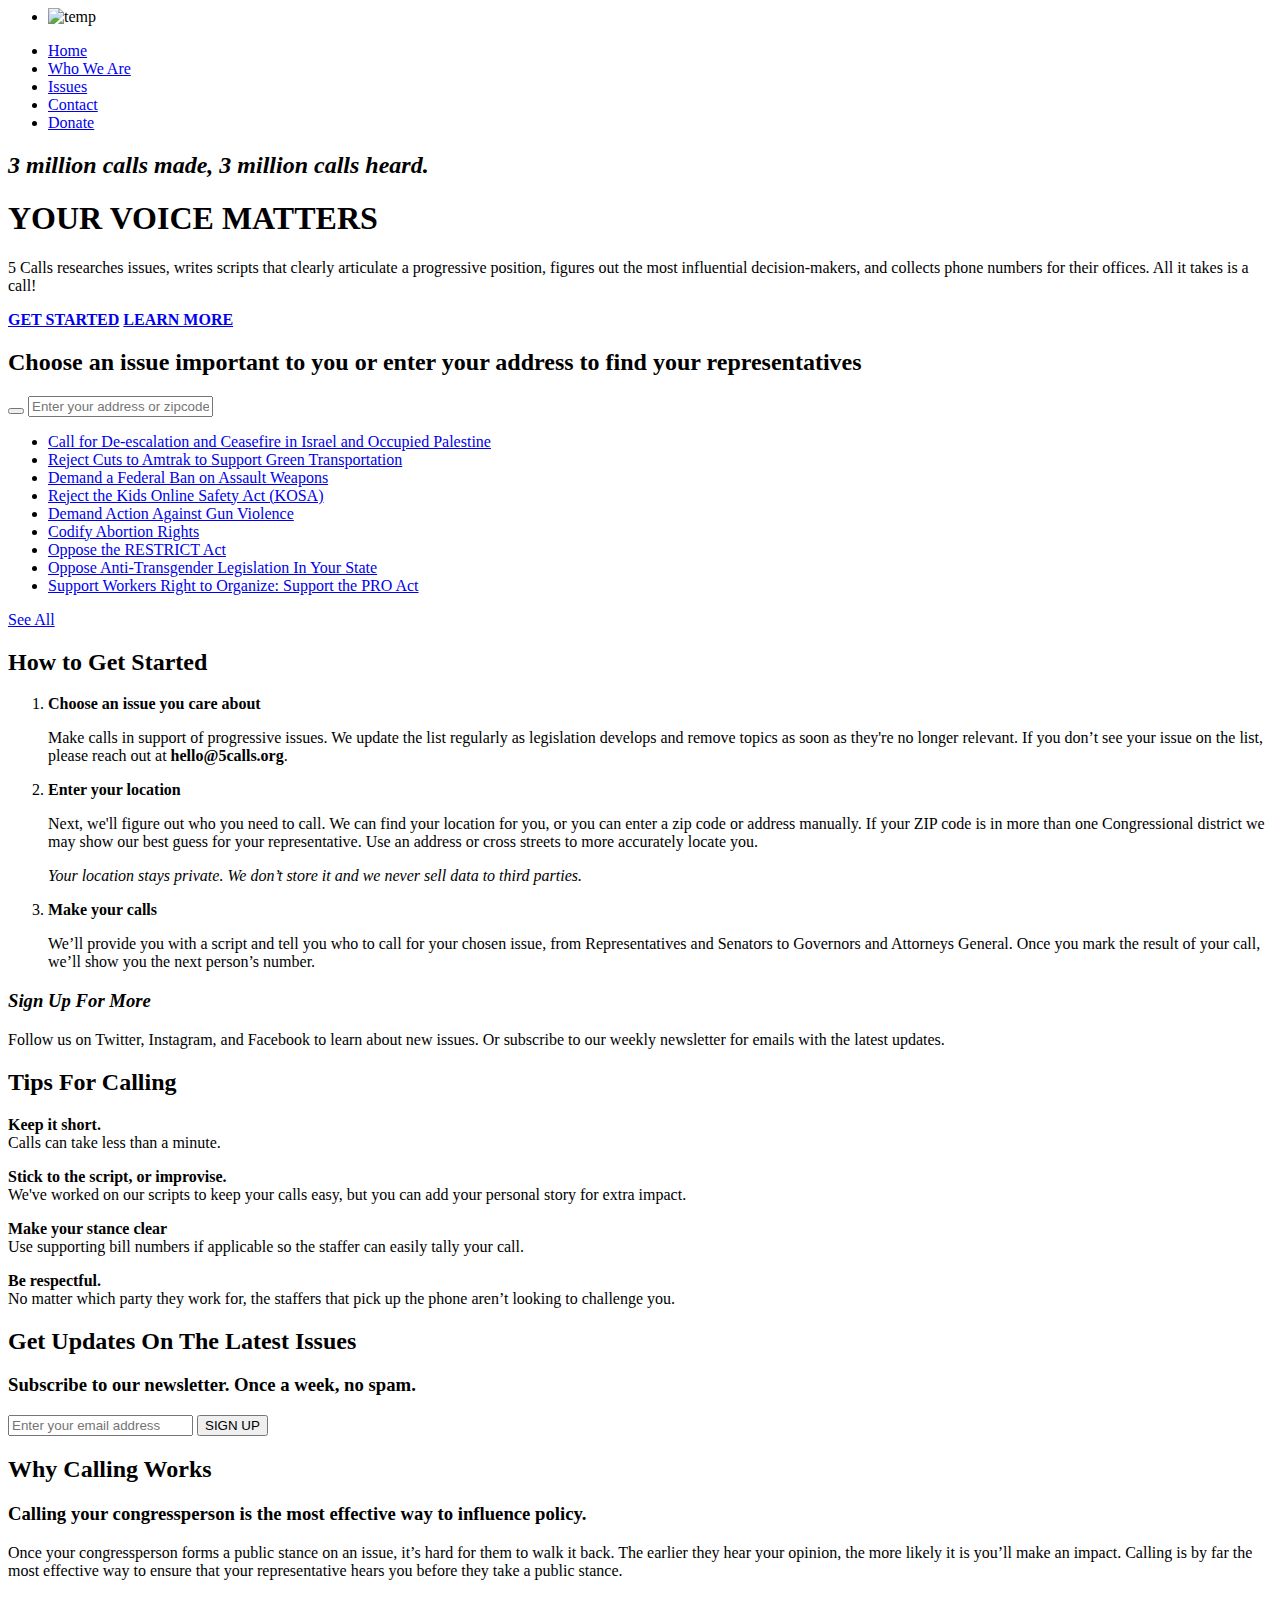
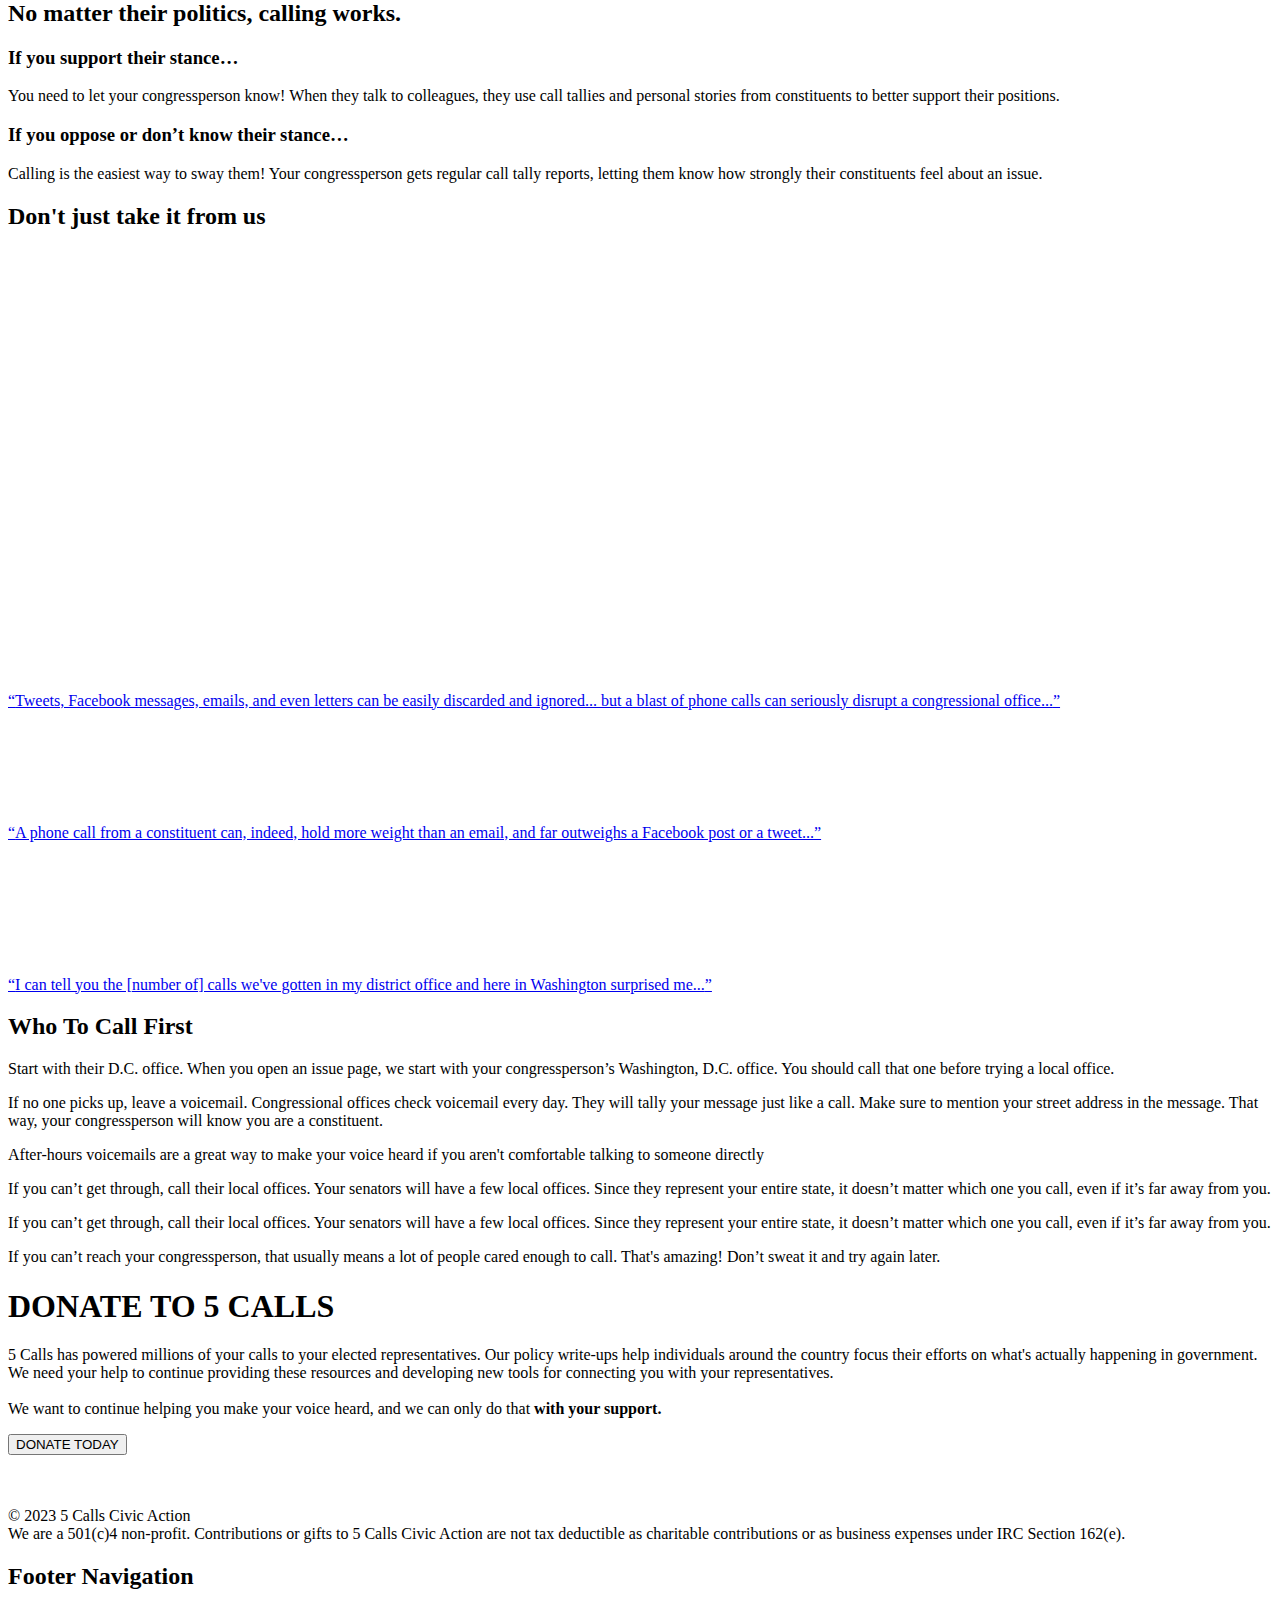
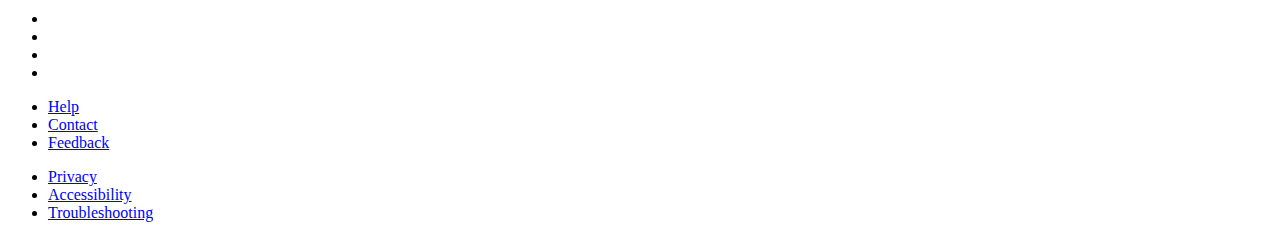
==== index.html @ 395efe0f "Update index.html" ====
<!DOCTYPE html5>
<html lang="en">
    <head>
        <meta charset="UTF-8">
        <meta name="viewport" content="width=device-width, initial-scale=1">
        <link rel="stylesheet" href="homepage.css">
        <link rel="preconnect" href="https://fonts.googleapis.com">
<link rel="preconnect" href="https://fonts.gstatic.com" crossorigin>
<link href="https://fonts.googleapis.com/css2?family=Bebas+Neue&family=Montserrat:ital,wght@0,300;0,400;0,500;0,600;0,700;0,800;0,900;1,300;1,400;1,500;1,600;1,700;1,800;1,900&family=Roboto+Condensed:ital,wght@0,200;0,300;0,400;0,500;0,600;0,700;0,800;0,900;1,200;1,300;1,400;1,500;1,600;1,700;1,800;1,900&family=Source+Sans+3:ital,wght@0,200;0,300;0,400;0,500;0,600;0,700;0,800;0,900;1,200;1,300;1,400;1,500;1,600;1,700;1,800;1,900&family=Source+Serif+4:ital,opsz,wght@0,8..60,200;0,8..60,300;0,8..60,400;0,8..60,500;0,8..60,600;0,8..60,700;1,8..60,300;1,8..60,400&display=swap" rel="stylesheet">
        <script src="https://kit.fontawesome.com/6351158a28.js" crossorigin="anonymous"></script>
        <title>Homepage</title>
    </head>

    <body>
    <nav class="navigation"> 
        <ul class="logo">
            <li><img src="https://5calls.org/img/5calls-logotype.png" alt="temp"></li>
        </ul>
        
        <ul class="navbar" id="navbar">
            <li class="nav-item">
                <a href="index.html" class="nav-link" rel="noopener noreferrer">Home</a>
                </li>
            <li class="nav-item">
                <a href="about.html" class="nav-link" rel="noopener noreferrer" target="_blank">Who We Are</a>
            </li>
            <li class="nav-item">
                <a href=#section2 class="nav-link" rel="noopener noreferrer">Issues</a>
                <i id="carat" class="fa-solid fa-angle-down caret-down"></i>
            </li>
            <li class="nav-item">
                <a href="contact.html" class="nav-link" rel="noopener noreferrer" target="_blank">Contact</a>
            </li>
            <li class="nav-donate">
                <a href=#section10 class="donate-button" rel="noopener noreferrer">Donate</a>
            </li>
        </ul>
    </nav>


    
    
        <section id="section1">
            <header>
                <h2 class="smalltagline"><i>3 million calls made, 3 million calls heard.</i></h2>
                <h1 class="bigtagline"><strong>YOUR VOICE MATTERS</strong></h1>
                <p>5 Calls researches issues, writes scripts that clearly articulate a progressive position, figures out the most influential decision-makers, and collects phone numbers for their offices.
    All it takes is a call!</p>
            </header>
            
            <div class="homepage-buttons">
                <a href=#section3 class="button" id="get-started"><strong>GET STARTED</strong></a>
                <a href=#section6 class="button" id="learn-more"><strong>LEARN MORE</strong></a>
            </div>

        </section>


        <section id="section2">
            <h2><strong>Choose an issue important to you or enter your address to find your representatives </strong></h2>
            <div class="search-section">
                <form action="/search-location" method="get">
                    <button type="submit" aria-label="Search">
                        <i class="fa-solid fa-magnifying-glass"></i>
                    </button>
                    <input type="text" name="search" placeholder="Enter your address or zipcode" aria-label="Search by address or zipcode">
                </form>
            </div>

            <div class="bill-container">
                <ul class="bills" id="bills">
                    <li><a href="https://5calls.org/issue/israel-palestine-gaza-war-hamas-ceasefire/" rel="noopener noreferrer">
                        Call for De-escalation and Ceasefire in Israel and Occupied Palestine</a></li>
                    <li><a href="https://5calls.org/issue/amtrak-transportation-climate-change/" rel="noopener noreferrer">
                        Reject Cuts to Amtrak to Support Green Transportation</a></li>
                    <li><a href="https://5calls.org/issue/assault-weapon-ban-gun-safety/" rel="noopener noreferrer">
                        Demand a Federal Ban on Assault Weapons</a></li>
                    <li><a href="https://5calls.org/issue/reject-kosa-kids-online-safety-act/" rel="noopener noreferrer">
                        Reject the Kids Online Safety Act (KOSA)</a></li>
                        <li><a href="https://5calls.org/issue/gun-safety-reform/" rel="noopener noreferrer">
                            Demand Action Against Gun Violence</a></li>
                    <li><a href="https://5calls.org/issue/abortion-s701-health-protection-act/" rel="noopener noreferrer">
                        Codify Abortion Rights</a></li>
                    <li><a href="https://5calls.org/issue/restrict-act-tiktok-ban/" rel="noopener noreferrer">
                        Oppose the RESTRICT Act</a></li>
                    <li><a href="https://5calls.org/issue/transgender-state-legislation/" rel="noopener noreferrer">
                        Oppose Anti-Transgender Legislation In Your State</a></li>
                    <li><a href="https://5calls.org/issue/protecting-right-organize-pro-act/" rel="noopener noreferrer">
                        Support Workers Right to Organize: Support the PRO Act</a></li>
                </ul>

                <a href="https://5calls.org/all/" class="button" id="see-all-button">See All</a>
            </div>

        </section>



        <section id="section3">
                <h2 class="headers"><strong>How to Get Started</strong></h2>
            <ol class="how-to">
                <li><strong>Choose an issue you care about</strong>
                    <p>Make calls in support of progressive issues. We update the list regularly as legislation develops and remove topics as soon as they're no longer relevant. If you don’t see your issue on the list, please reach out at <strong>hello@5calls.org</strong>.</p>
                </li>
                <li><strong>Enter your location</strong>
                    <p>Next, we'll figure out who you need to call. We can find your location for you, or you can enter a zip code or address manually. If your ZIP code is in more than one Congressional district we may show our best guess for your representative. Use an address or cross streets to more accurately locate you.</p>
                    <p id="privacy-notice"><em>Your location stays private. We don’t store it and we never sell data to third parties.</em></p>
                </li>
                <li><strong>Make your calls</strong>
                    <p>We’ll provide you with a script and tell you who to call for your chosen issue, from Representatives and Senators to Governors and Attorneys General. Once you mark the result of your call, we’ll show you the next person’s number.</p>
                </li>
            </ol>
            
            <div id="sign-up">
            <h3><em>Sign Up For More</em></h3>
            <p>Follow us on Twitter, Instagram, and Facebook to learn about new issues. Or subscribe to our weekly newsletter for emails with the latest updates.</p>
        </div>
        </section>

        
        <section id="section4">

            <h2 class="headers">Tips For Calling</h2>
<div class="space"></div>
            <div class="section-4-boxes">
                <div class="section-4-item">
                    <p><strong>Keep it short.</strong><br>Calls can take less than a minute.</p>
                </div>
                <div class="section-4-item">
                    <p><strong>Stick to the script, or improvise.</strong><br>We've worked on our scripts to keep your calls easy, but you can add your personal story for extra impact.</p>
                </div>
                <div class="section-4-item">
                    <p><strong>Make your stance clear</strong><br>Use supporting bill numbers if applicable so the staffer can easily tally your call.</p>
                </div>
                <div class="section-4-item">
                    <p><strong>Be respectful.</strong><br>No matter which party they work for, the staffers that pick up the phone aren’t looking to challenge you.</p>
                </div>
            </div>

            <div class="space"></div>
        </section>


        <section id="section5">
    <h2>Get Updates On The Latest Issues</h2>
    <h3>Subscribe to our newsletter. Once a week, no spam.</h3>
    <div class="updates-search">
    <form action="your-server-side-script" method="POST">
    <input type="email" id="email" name="email" placeholder="Enter your email address" required>
    <button id="news-submit" type="submit">SIGN UP</button>
    </form>
    </div>
        </section>


        <section id="section6">
            <h2 class="headers">Why Calling Works</h2>
            <div class="section-6-block-1">
           

                <h3>Calling your congressperson is the most effective way to influence policy.</h3>

                <p>Once your congressperson forms a public stance on an issue, it’s hard for them to walk it back. The earlier they hear your opinion, the more likely it is you’ll make an impact. Calling is by far the most effective way to ensure that your representative hears you before they take a public stance.</p>
            </div>

            <div class="section-6-block-2">
                <h2>No matter their politics, calling works.</h2>

                <div class="no-matter">
                    <div id="no-matter1">
                        <h3><strong>If you support their stance…</strong></h3>
                        <p>You need to let your congressperson know! When they talk to colleagues, they use call tallies and personal stories from constituents to better support their positions.</p>
                    </div>
                    <div id="no-matter2">
                        <h3><strong>If you oppose or don’t know their stance…</strong></h3>
                        <p>Calling is the easiest way to sway them! Your congressperson gets regular call tally reports, letting them know how strongly their constituents feel about an issue.</p>
                    </div>
                </div>
            </div>

            <div class="section-6-block-3">
                
                    <h2>Don't just take it from us</h2>

                <div class="testimonials">
                    <div class="testimonial-item" id="vox" role="article" aria-labelledby="vox-testimonial">
                        <a href="https://www.vox.com/policy-and-politics/2016/11/15/13641920/trump-resist-congress" role="link" target="_blank" rel="noopener noreferrer">
                            <img class="testimonial-logo" src="vox.png" alt="vox logo">
                            <p><q>Tweets, Facebook messages, emails, and even letters can be easily discarded and ignored... but a blast of phone calls can seriously disrupt a congressional office...</q></p>
                        </a>
                    </div>
                
                    <div class="testimonial-item" id="nyt" role="article" aria-labelledby="new-york-times-testimonial">
                        <a href="https://www.nytimes.com/2016/11/22/us/politics/heres-why-you-should-call-not-email-your-legislators.html" role="link" target="_blank" rel="noopener noreferrer">
                            <img class="testimonial-logo" src="nytimes.png" alt="new york times logo">
                            <p><q>A phone call from a constituent can, indeed, hold more weight than an email, and far outweighs a Facebook post or a tweet...</q></p>
                        </a>
                    </div>
                
                    <div class="testimonial-item" id="wpost" role="article" aria-labelledby="washington-post-testimonial">
                        <a href="https://www.washingtonpost.com/powerpost/a-day-of-chaos-at-the-capitol-as-house-republicans-back-down-on-ethics-changes/2017/01/03/50e392ac-d1e6-11e6-9cb0-54ab630851e8_story.html" role="link" target="_blank" rel="noopener noreferrer">
                            <img class="testimonial-logo" src="washingtonpost.png" alt="washington post logo">
                            <p><q>I can tell you the [number of] calls we've gotten in my district office and here in Washington surprised me...</q></p>
                        </a>
                    </div>
                </div>

            </div>

        </section>
        

        
        <section id="section7">
            <h2 class="headers">Who To Call First</h2>

            <div class="section-7-content">
                <div class="who-to-call-paragraphs"> 
                    <div class="section7-1">
                        <p>Start with their D.C. office. When you open an issue page, we start with your congressperson’s Washington, D.C. office. You should call that one before trying a local office.</p>
                    </div>
                    <div class="section7-2">
                        <p>If no one picks up, leave a voicemail. Congressional offices check voicemail every day. They will tally your message just like a call. Make sure to mention your street address in the message. That way, your congressperson will know you are a constituent.</p> 
                        <p>After-hours voicemails are a great way to make your voice heard if you aren't comfortable talking to someone directly<p> 
                    </div>
                    <div class="section7-3">
                        If you can’t get through, call their local offices. Your senators will have a few local offices. Since they represent your entire state, it doesn’t matter which one you call, even if it’s far away from you.
                    </div>
                </div>

                <div class="line"></div>

                <aside class="aside7">
                    <p>If you can’t get through, call their local offices. Your senators will have a few local offices. Since they represent your entire state, it doesn’t matter which one you call, even if it’s far away from you.</p>  

                    <p>If you can’t reach your congressperson, that usually means a lot of people cared enough to call. That's  amazing! Don’t sweat it and try again later.</p>
                </aside>
            </div>
        </section>
        
        <section id="section8">
            <h1>DONATE TO 5 CALLS</h1>
            <div id="paragraphs-button">

                <div class="donate-paragraphs">
                    <p>5 Calls has powered millions of your calls to your elected representatives. Our policy write-ups help individuals around the country focus their efforts on what's actually happening in government. We need your help to continue providing these resources and developing new tools for connecting you with your representatives.
                    <br><br>
                    We want to continue helping you make your voice heard, and we can only do that <strong>with your support.</strong></p>
                    
                </div>

                <div class="donate-button">
                    <button id="donate-today" type="button" role="button">DONATE TODAY</button>
                </div>

            </div>
                
            <br><br><p id="nonprofit-disclaimer">© 2023 5 Calls Civic Action<br>We are a 501(c)4 non-profit. Contributions or gifts to 5 Calls Civic Action are not tax deductible as charitable contributions or as business expenses under IRC Section 162(e).</p>

        </section>
        <script src="combined homepage javascript.js"></script>
    </body>

    <footer>

        <h2 class="visually-hidden">Footer Navigation</h2>

        <div class="social-and-left-list">
            <ul class="social-list" id="social-list" aria-labelledby="socialList">
                <li><a href="https://twitter.com/make5calls" class="social-button" target="_blank" rel="noopener noreferrer"><i class="fab fa-twitter"></i></a></li>
                <li><a href="https://www.instagram.com/5calls/" class="social-button" target="_blank" rel="noopener noreferrer"><i class="fab fa-instagram"></i></a></li>
                <li><a href="https://www.facebook.com/make5calls" class="social-button" target="_blank" rel="noopener noreferrer"><i class="fab fa-facebook"></i></a></li>
                <li><a href="https://github.com/5calls/5calls" class="social-button" target="_blank" rel="noopener noreferrer"><i class="fab fa-github"></i></a></li>
            </ul>

            <ul class="left-list" id="left-list" aria-labelledby="left-list">
                <li role="listitem"><a href="#" role="link" aria-label="help">Help</a></li>
                <li role="listitem"><a href="contact.html" role="link" target="_blank" rel="noopener noreferrer" aria-label="contact">Contact</a></li>
                <li role="listitem"><a href="#" role="link" aria-label="feedback">Feedback</a></li>
            </ul>
        </div>
        <ul class="list3" id="list3" aria-labelledby="list3">
            <li role="listitem"><a href="https://5calls.org/privacy/" role="link" aria-label="privacy">Privacy</a></li>
            <li role="listitem"><a href="#" role="link" aria-label="accessibility">Accessibility</a></li>
            <li role="listitem"><a href="https://5calls.org/troubleshooting/" role="link" aria-label="troubleshooting">Troubleshooting</a></li>
        </ul> 


    </footer>


</html>
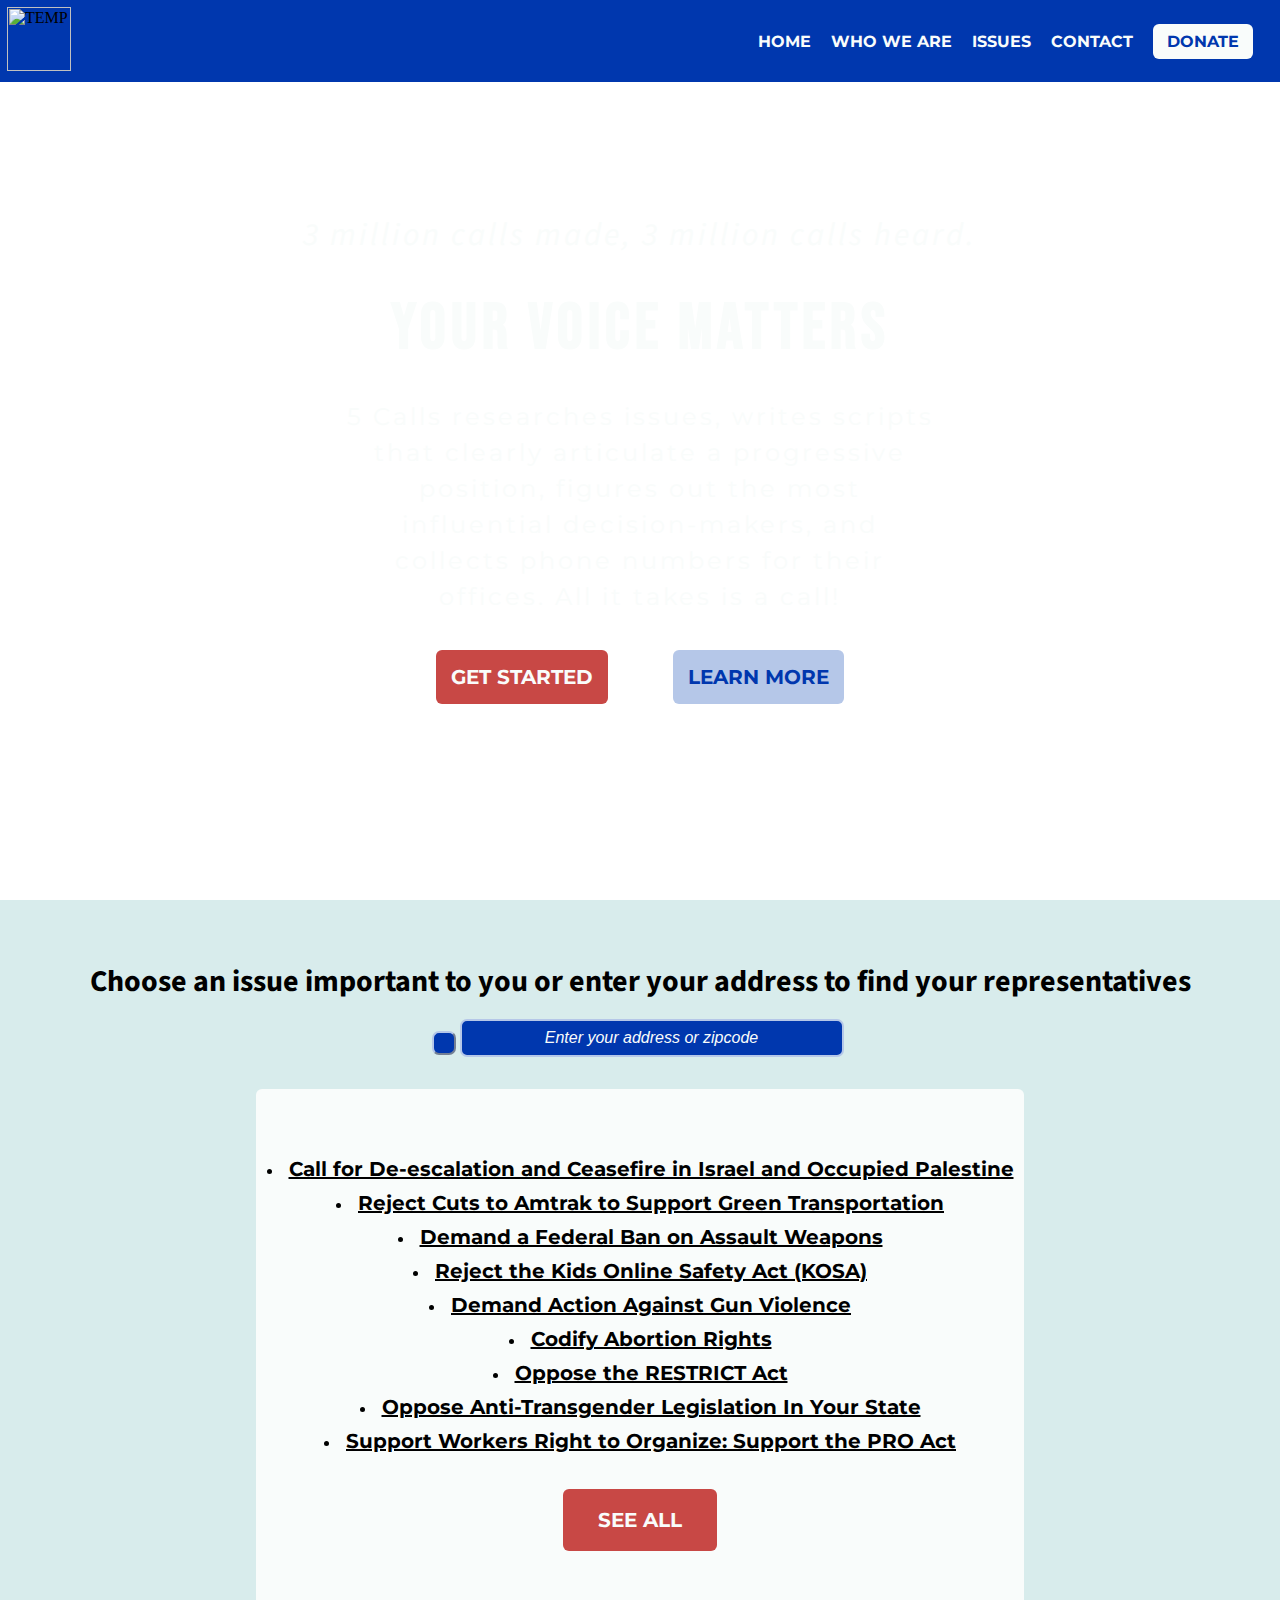
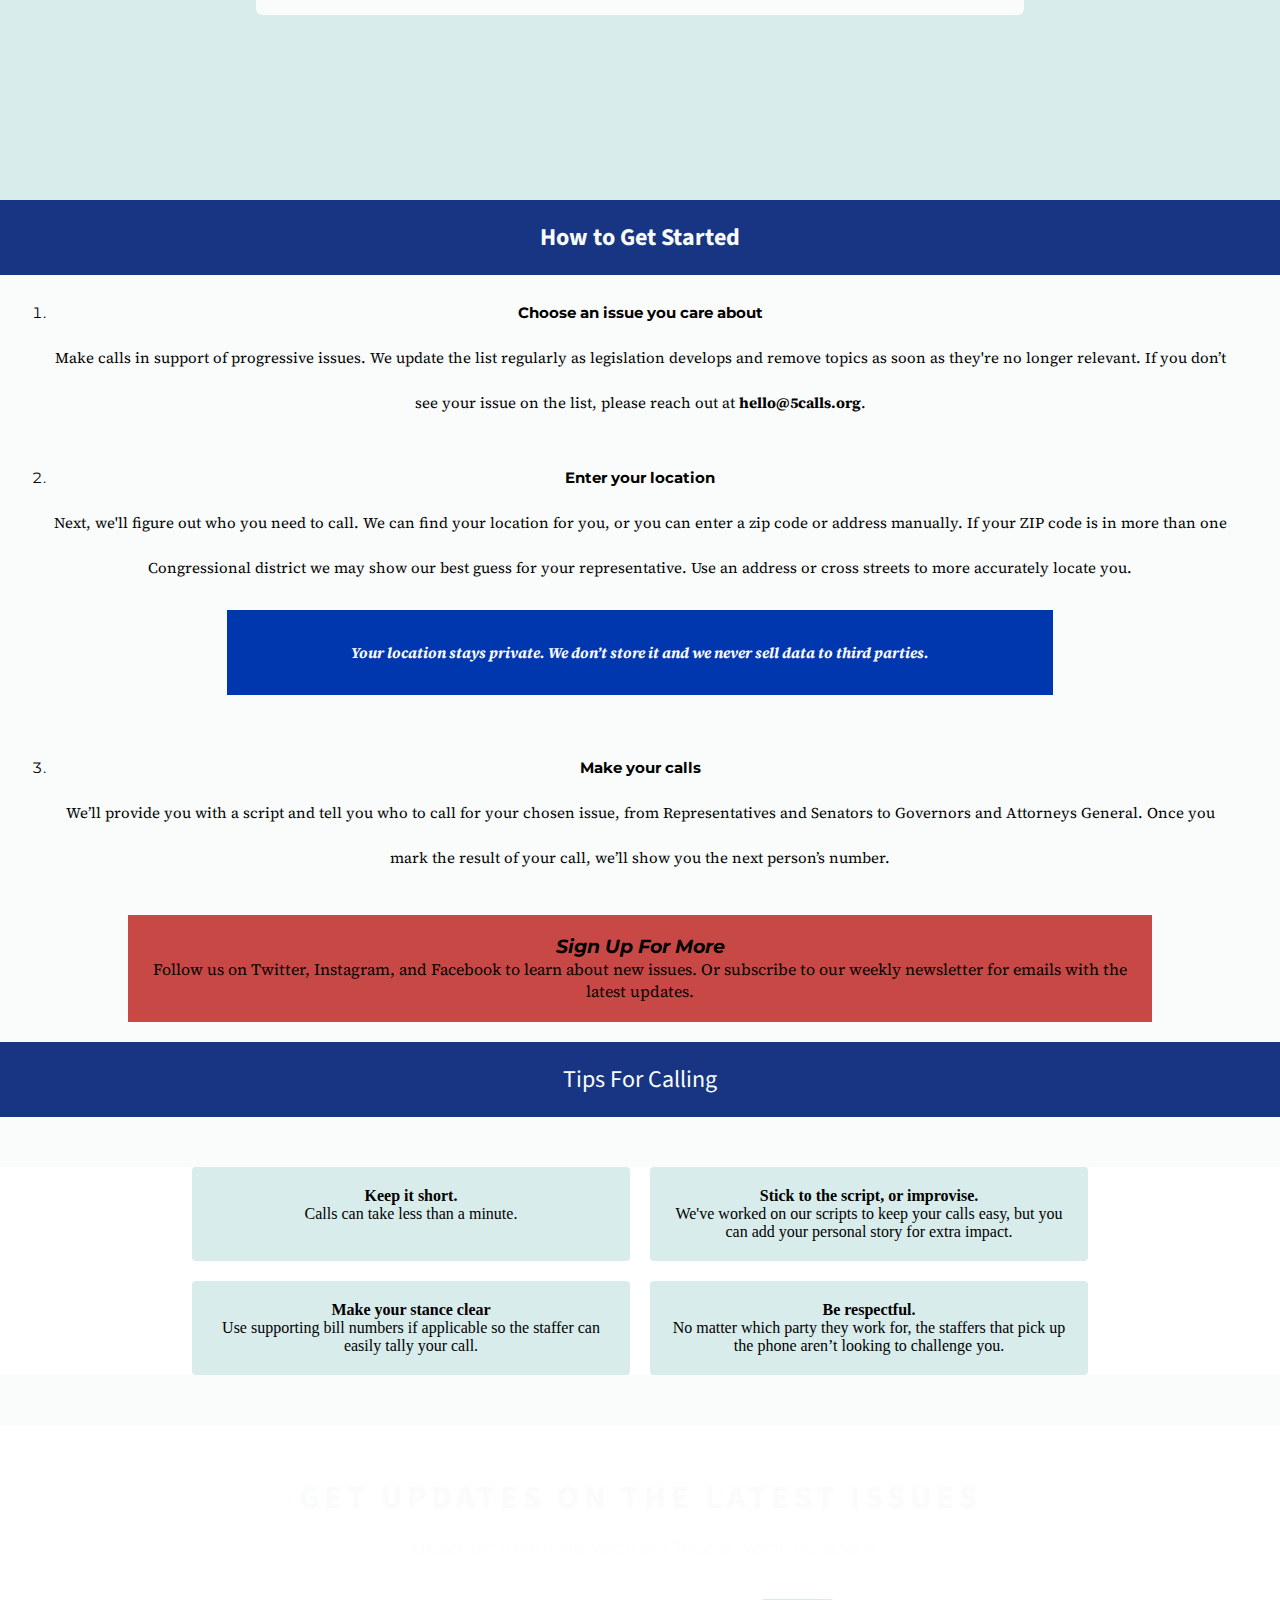
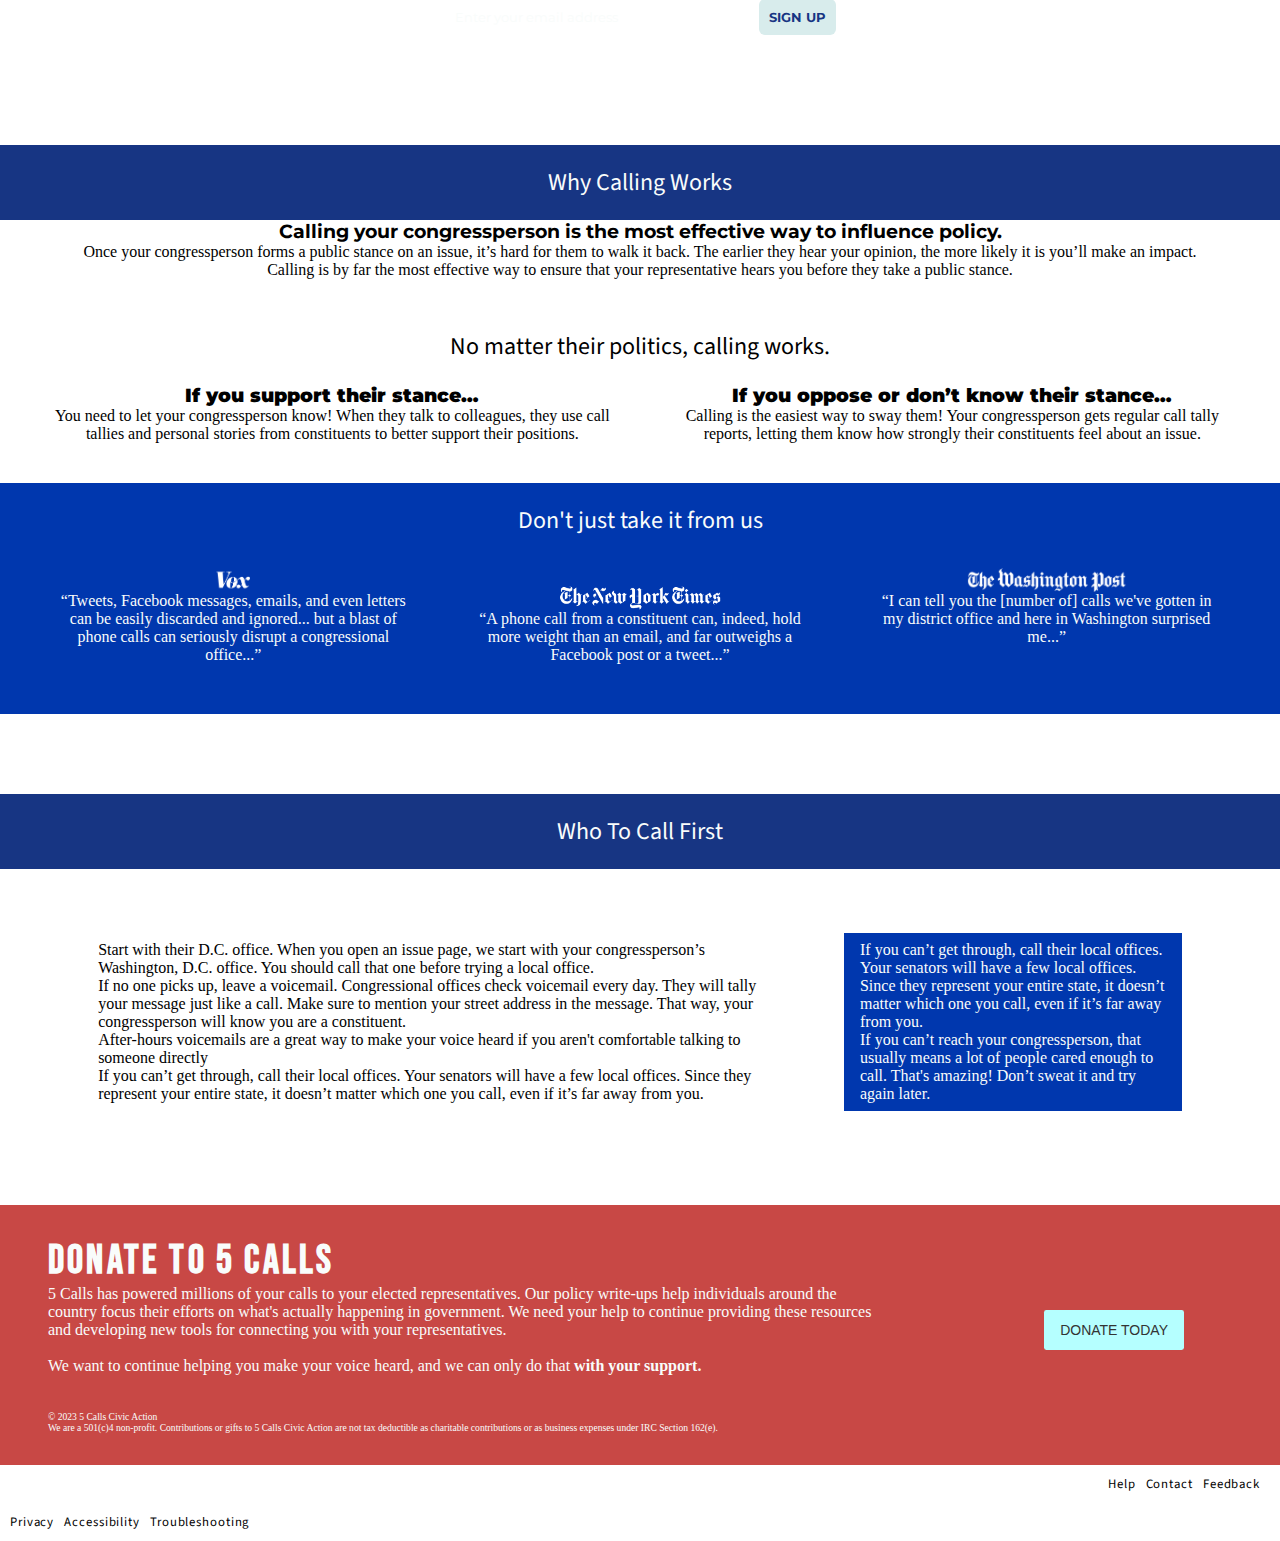
==== commit 2b4f2341: "Update index.html" ====
--- a/index.html
+++ b/index.html
@@ -258,7 +258,7 @@
             <br><br><p id="nonprofit-disclaimer">© 2023 5 Calls Civic Action<br>We are a 501(c)4 non-profit. Contributions or gifts to 5 Calls Civic Action are not tax deductible as charitable contributions or as business expenses under IRC Section 162(e).</p>
 
         </section>
-        <script src="combined homepage javascript.js"></script>
+        <script src="homepage.js"></script>
     </body>
 
     <footer>
--- a/homepage.css
+++ b/homepage.css
@@ -0,0 +1,789 @@
+html {
+    scroll-behavior: smooth;
+    scroll-padding-top: var(--scroll-padding, 60px);
+}
+
+* {
+    margin: 0;
+    padding: 0;
+    box-sizing: border-box;
+}
+
+.headers {
+    background-color: #173583;
+    padding: 20px 0;
+    width: 100%;
+    color: #F9FCFB;
+}
+
+
+h1 {
+    font-family: 'Bebas Neue', sans-serif;
+    font-size: 2.5rem;
+    letter-spacing: 0.2rem
+}
+
+h2 {
+    font-family: 'Source Sans 3', sans-serif;
+    font-weight: 400;
+}
+
+h3 {
+    font-family: 'Montserrat', sans-serif;
+}
+
+.button {
+    font-family: 'Montserrat', sans-serif;
+}
+
+.logo img {
+    width: auto;
+    height: 4em;
+    display: inline-block;
+    max-height: 100%;
+}
+
+.logo, .navbar {
+    display: flex;
+    align-items: center;
+}
+
+.navbar li {
+    font-family: 'Montserrat';
+    margin-right: 20px;
+    color: #F9FCFB;
+
+}
+
+.navigation {
+    width: 100%;
+    padding: 7px;
+    margin: 0 auto;
+    display: flex;
+    justify-content: space-between;
+    align-items: center;
+    background-color: #0037AE;
+    position: fixed;
+    z-index: 10;
+    text-transform: uppercase;
+
+}
+
+.navigation ul {
+    list-style-type: none;
+    display: flex;
+    Flex-direction: row;
+}
+
+.navbar li a {
+    color: #F9FCFB;
+    font-weight: bold;
+}
+
+.navbar li a, .button {
+    text-decoration: none;
+}
+
+.navbar li a:hover, .navbar li a:active {
+    color: #C84845;
+}
+
+#carat:hover, #carat:active {
+    color: #C84845;
+}
+
+
+.nav-donate .donate-button {
+    color: #0037AE;
+    background-color: #F9FCFB;
+    padding: 8px 14px;
+    border-radius: 6px;
+}
+
+
+
+/* section 1  */
+
+#section1 {
+    background-image: url(homepageimg.png);
+    background-size: cover;
+    background-position: center;
+    background-repeat: no-repeat;
+    height: 100vh;
+    color: #F9FCFB;
+    display: flex;
+    flex-direction: column;
+    justify-content: center;
+    align-items: center;
+    text-align: center;
+}
+
+#section1 h1 {
+    margin: 0.5em 0;
+    font-size: 4rem;
+    letter-spacing: 5px;
+}
+
+
+#section1 h2 {
+    letter-spacing: 3px;
+    font-size: 2rem;
+}
+
+#section1 p {
+    font-family: 'Montserrat';
+    letter-spacing: 3px;
+    line-height: 1.5;
+    margin: auto;
+    font-size: 1.5rem;
+    max-width: 600px;
+}
+
+.button {
+    padding: 15px 15px;
+    border-radius: 6px;
+    display: column;
+    justify-content: center;
+    /* This will center the buttons */
+    margin-left: 30px;
+    margin-right: 30px;
+}
+
+.homepage-buttons {
+    margin-top: 50px;
+    font-size: 20px;
+}
+
+
+#get-started {
+    color: #F9FCFB;
+    background-color: #C84845;
+}
+
+#learn-more {
+    background-color: #B5C7E8;
+    color: #0037AE;
+}
+
+/* section 2  */
+#section2 {
+    background-color: #D8ECEC;
+    height: 100vh;
+}
+
+#section2 h2 {
+    font-size: 30px;
+    text-align: center;
+    padding-top: 2em;
+}
+
+.search-section {
+    text-align: center;
+    padding-top: 1em;
+    padding-bottom: 2em;
+}
+
+.search-section input[type="text"] {
+    font-size: 1em;
+    padding: 8px;
+    margin-right: 5px;
+    width: 30%;
+    border: 2px solid #B5C7E8;
+    ;
+    border-radius: 7px;
+    background-color: #0037AE;
+    color: #F9FCFB
+}
+
+.search-section button {
+    padding: 10px;
+    background-color: #0037AE;
+    border-color: #B5C7E8;
+    border-radius: 7px;
+}
+
+.search-section .fa-magnifying-glass {
+    color: gold
+}
+
+.search-section ::placeholder {
+    font-style: italic;
+    text-align: center;
+    color: #F9FCFB
+}
+
+.search-section button:hover {
+    background-color: #C84845;
+}
+
+.bill-container {
+    flex-direction: column;
+    justify-content: center;
+    align-items: center;
+    text-align: center;
+    background-color: #F9FCFB;
+    padding: 4em 0;
+    margin: 0 auto;
+    width: 60%;
+    line-height: 2em;
+    border-radius: 6px;
+    height: auto;
+}
+
+.bills {
+    list-style-position: inside;
+}
+
+
+.bills li a {
+    font-family: 'Montserrat';
+    color: black;
+    font-size: 20px;
+    font-weight: bold;
+}
+
+.bills li a:hover {
+    color: #C84845;
+    /* Change the color to whatever you like */
+}
+
+#see-all-button {
+    padding: 15px 15px;
+    margin-top: 30px;
+    width: 20%;
+    display: block;
+    margin-left: auto;
+    margin-right: auto;
+    border-radius: 6px;
+    background-color: #C84845;
+    text-transform: uppercase;
+    color: #F9FCFB;
+    font-weight: bold;
+    font-size: 20px;
+}
+
+
+#get-started:hover, #learn-more:hover, .donate-button:hover, #see-all-button:hover {
+    background-color: #73d1d1;
+    color: #0037AE;
+    cursor: pointer;
+}
+
+
+/* section 3 */
+#section3 {
+    background-color: #F9FCFB;
+    height: auto;
+    flex-direction: column;
+    justify-content: center;
+    text-align: center;
+}
+
+#section3 p {
+    font-family: 'Source Serif 4';
+}
+
+#section3 .how-to li {
+    font-family: 'Montserrat';
+    line-height: 3em;
+    font-size: 15px;
+}
+
+ol.how-to {
+    list-style-type: decimal;
+    padding-left: 50px;
+    padding-right: 50px;
+
+}
+
+
+ol.how-to li {
+    text-align: center;
+    padding: 15px 0;
+    max-width: auto;
+    margin: auto;
+}
+
+
+#privacy-notice {
+    background-color: #0037AE;
+    color: #F9FCFB;
+    font-weight: bold;
+    text-align: center;
+    padding: 20px;
+    margin: 20px auto;
+    width: 70%;
+}
+
+
+#sign-up {
+    background-color: #C84845;
+    display: inline-block;
+    color: black;
+    text-align: center;
+    padding: 20px;
+    margin: 20px auto;
+    width: 80%;
+}
+
+
+/* section 5 */
+
+#section5 {
+    background-image: url(mountain.png);
+    background-size: cover;
+    background-position: center;
+    text-align: center;
+    padding: 50px 0;
+    color: #F9FCFB
+}
+
+#section5 .updates-search {
+    padding: 10px;
+    border-radius: 6px;
+    display: inline-block;
+    position: relative;
+}
+
+#section5 h2 {
+    font-size: 2em;
+    margin-bottom: 15px;
+    text-transform: uppercase;
+    letter-spacing: 5px;
+    font-weight: bold;
+}
+
+
+#section5 h3 {
+    font-weight: lighter;
+    margin-bottom: 30px;
+}
+
+#section5 ::placeholder {
+    font-family: 'Montserrat';
+    color: #F9FCFB
+}
+
+#section5 input[type="email"] {
+    background-color: rgba(255, 255, 255, 0.5);
+    border: none;
+    padding: 10px;
+    margin-right: 10px;
+    width: 300px;
+    font-family: 'Montserrat';
+}
+
+#section5 button {
+    background-color: #D8ECEC;
+    padding: 10px;
+    border-radius: 6px;
+    border: none;
+    color: #173583;
+    font-family: 'Montserrat';
+    cursor: pointer;
+
+}
+
+#section5 button:hover {
+    background-color: #73d1d1;
+    color: #0037AE;
+}
+
+#news-submit {
+    font-weight: bold;
+}
+
+
+footer {
+    margin: 0;
+    padding: 0;
+
+}
+
+footer ul {
+    list-style-type: none;
+    Display: flex;
+    Flex-direction: row;
+}
+
+.social-and-list2 {
+    display: flex;
+    justify-content: space-between;
+}
+
+.visually-hidden {
+    position: absolute;
+    width: 1px;
+    height: 1px;
+    overflow: hidden;
+    clip: rect(0, 0, 0, 0);
+}
+
+
+#section4 {
+    text-align: center;
+}
+
+.space{
+    background-color: #F9FCFB;
+    height:50px;
+    width:100%;
+
+}
+.section-4-boxes {
+    display: grid;
+    grid-template-columns: repeat(2, 1fr);
+    gap: 20px;
+    /* Adjust the gap as needed */
+    margin: 0 15%;
+}
+
+
+.section-4-item {
+    padding: 20px;
+    /* Add padding for better spacing */
+    background-color: #D8ECEC;
+    border-radius: 4px;
+    /* Optional: Add border radius for rounded corners */
+}
+
+.section-4-item p {
+    margin: 0;
+    /* Remove default margin for the paragraphs */
+}
+
+
+/* -------------------------------------------------------------------------- */
+/*                                  section 5                                 */
+/* -------------------------------------------------------------------------- */
+
+
+/* -------------------------------------------------------------------------- */
+/*                         section 6 why calling works                        */
+/* -------------------------------------------------------------------------- */
+#section6 {
+    padding: 50 0;
+    text-align: center;
+}
+
+/* ---------------------------- section 6 block 1 --------------------------- */
+.section-6-block-1 {
+    max-width: 90%;
+    margin: 0 auto;
+    padding-bottom: 30px;
+}
+
+.section-6-block-1 h2 {
+    padding-bottom: 30px;
+}
+
+/* ---------------------------- section 6 block 2 --------------------------- */
+
+.section-6-block-2 {
+    padding: 20 0
+}
+
+.no-matter {
+    display: flex;
+    justify-content: space-between;
+    gap: 20px;
+    padding: 0 30;
+}
+
+#no-matter1 {
+    padding: 20px;
+}
+
+#no-matter2 {
+    padding: 20px;
+}
+
+/* ---------------------------- section 6 block 3 --------------------------- */
+
+.section-6-block-3 {
+    background-color: #0037AE;
+    color: #F9FCFB;
+    padding: 20px 0px;
+}
+
+.testimonials {
+    display: flex;
+    flex-direction: column;
+    justify-content: space-between;
+    align-items: flex-start;
+    padding: 30;
+}
+
+.testimonial-item {
+    /* flex: 1;
+        box-sizing: border-box; */
+    padding: 0 30;
+}
+
+#vox {
+    text-align: left;
+    max-width: 75%;
+}
+
+#nyt {
+    align-self: flex-end;
+    text-align: right;
+    max-width: 75%;
+}
+
+#wpost {
+    text-align: left;
+    max-width: 75%;
+}
+
+
+
+.testimonial-logo {
+    width: auto;
+    height: 1.5em;
+}
+
+
+.testimonial-item a {
+    text-decoration: none;
+    color: inherit;
+}
+
+@media (min-width: 950px) {
+
+    .testimonials {
+        display: flex;
+        flex-direction: row;
+        justify-content: space-between;
+        padding: 30;
+    }
+
+    .testimonial-item {
+        flex: 1;
+        box-sizing: border-box;
+        padding: 0 30;
+    }
+
+    #vox {
+        text-align: center;
+        max-width: 75%;
+    }
+
+    #nyt {
+
+        text-align: center;
+        max-width: 75%;
+    }
+
+    #wpost {
+        text-align: center;
+        max-width: 75%;
+    }
+
+}
+
+/* -------------------------------------------------------------------------- */
+/*                         section 7 who to call first                        */
+/* -------------------------------------------------------------------------- */
+
+#section7 {
+    padding: 30px 0px;
+}
+
+#section7 h2 {
+    text-align: center;
+}
+
+.section-7-content {
+    margin: 5% 10%;
+    display: flex;
+    flex-direction: column;
+    justify-content: center;
+    align-items: center;
+}
+
+.line {
+    margin: 20;
+    position: relative;
+    width: 60%;
+    /* Adjust the width of the line to fill the container */
+    height: 3px;
+    /* Adjust the height of the line */
+    background-color: #0037AE;
+    /* Adjust the color of the line */
+}
+
+.line::after {
+    content: '';
+    position: absolute;
+    top: 50%;
+    transform: translate(0, -50%);
+    width: 100%;
+    height: 2px;
+    /* Match the height of the line */
+    background-color: #0037AE;
+}
+
+@media (min-width: 770px) {
+
+    .line,
+    .line::after {
+        display: none;
+    }
+
+    .section-7-content {
+        gap: 70px;
+        justify-content: center;
+        align-items: center;
+        display: grid;
+        grid-template-columns: 66% 33%;
+    }
+
+    .aside7 {
+        align-items: stretch;
+        align-self: flex-start;
+        padding: 0.5em 1em;
+        background-color: #0037AE;
+        color: #F9FCFB;
+    }
+
+}
+
+/* -------------------------------------------------------------------------- */
+/*                              section 8 donate                              */
+/* -------------------------------------------------------------------------- */
+
+#section8 {
+    padding: 2em 3em;
+    background-color: rgb(200, 72, 69);
+    color: #F9FCFB;
+}
+
+#donate-today {
+    position: relative;
+    background-color: #b5ffff;
+    border-radius: 0.15rem;
+    padding: .75rem 1rem;
+    font-weight: 600;
+    text-align: center;
+    border-width: 0;
+    color: #333333;
+    cursor: pointer;
+    font-size: 14px;
+    font-weight: 500;
+    transition: all 200ms;
+    white-space: nowrap;
+    user-select: none;
+    -webkit-user-select: none;
+    touch-action: manipulation;
+}
+
+.donate-button {
+    display: flex;
+    justify-content: flex-end;
+    padding: 0 1em;
+}
+
+#nonprofit-disclaimer {
+    font-size: 0.6rem;
+    max-width: 70%;
+}
+
+@media screen and (min-width: 1045px) {
+
+    .donate-paragraphs {
+        max-width: 70%;
+    }
+
+    #paragraphs-button {
+        display: flex;
+        justify-content: space-between;
+    }
+
+    .donate-button {
+        display: flex;
+        justify-content: center;
+        align-items: center;
+        padding: 0 3em;
+    }
+
+}
+
+/* -------------------------------------------------------------------------- */
+/*                                   footer                                   */
+/* -------------------------------------------------------------------------- */
+
+footer {
+    margin: 0;
+    padding: 0;
+    font-family: 'Source Sans 3', sans-serif;
+    font-size: 0.8rem;
+    letter-spacing: 0.07em
+}
+
+footer ul {
+    list-style-type: none;
+    Display: flex;
+    Flex-direction: row;
+    padding: 10;
+}
+
+footer li a {
+    text-decoration: none;
+    color: black;
+}
+
+#left-list li {
+    margin-right: 10;
+}
+
+#list3 li {
+    margin-right: 10;
+}
+
+#social-list li {
+    margin-right: 10;
+    /* Adds spacing between list items */
+    font-size: 1.6rem;
+}
+
+#social-list li a:active i {
+    filter: brightness(0%);
+}
+
+#social-list li:nth-child(1) a i {
+    color: rgb(29, 161, 242);
+    /* Twitter */
+}
+
+#social-list li:nth-child(2) a i {
+    color: rgb(234, 54, 97);
+    /* Instagram */
+}
+
+#social-list li:nth-child(3) a i {
+    color: rgb(44, 101, 245);
+    /* Facebook */
+}
+
+#social-list li:nth-child(4) a i {
+    color: rgb(140, 41, 255);
+    /* GitHub */
+}
+
+.visually-hidden {
+    position: absolute;
+    width: 1px;
+    height: 1px;
+    overflow: hidden;
+    clip: rect(0, 0, 0, 0);
+}
+
+@media screen and (min-width: 715px) {
+
+    .social-and-left-list {
+        display: flex;
+        justify-content: space-between;
+    }
+
+}
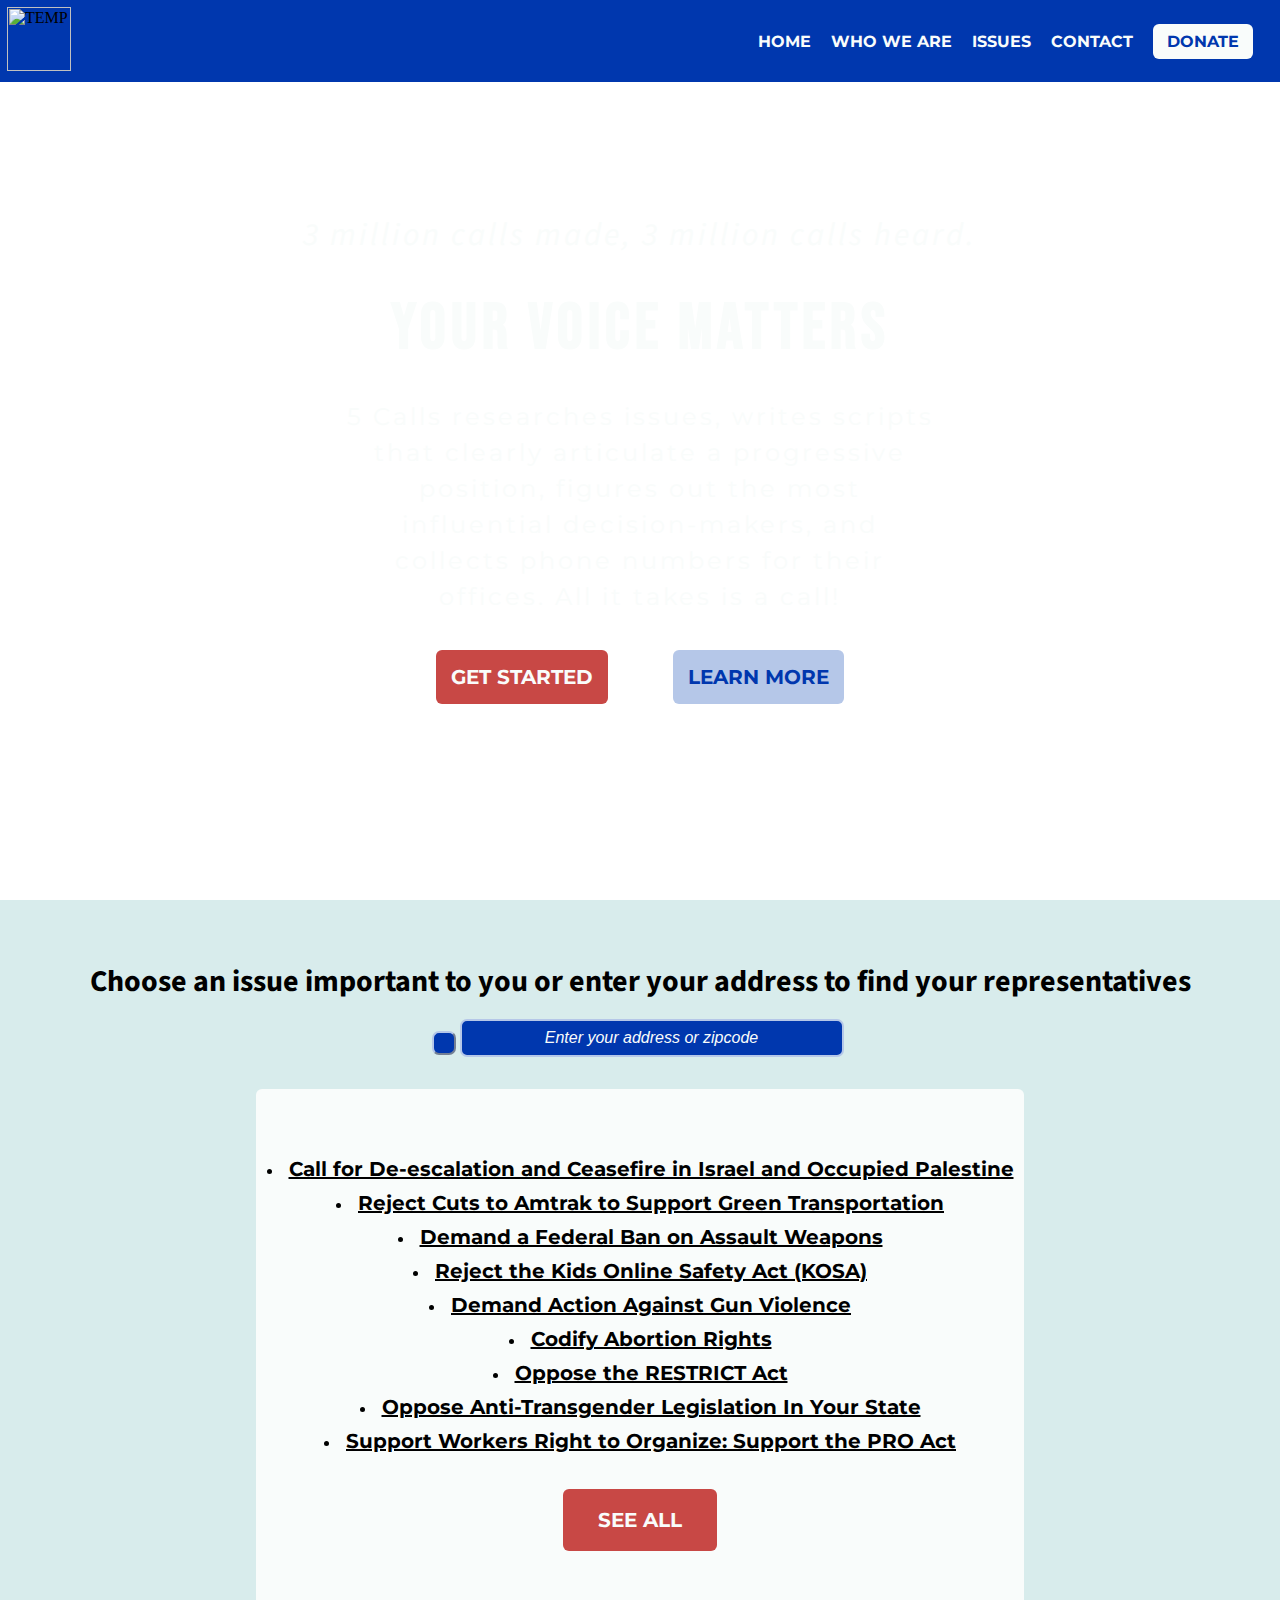
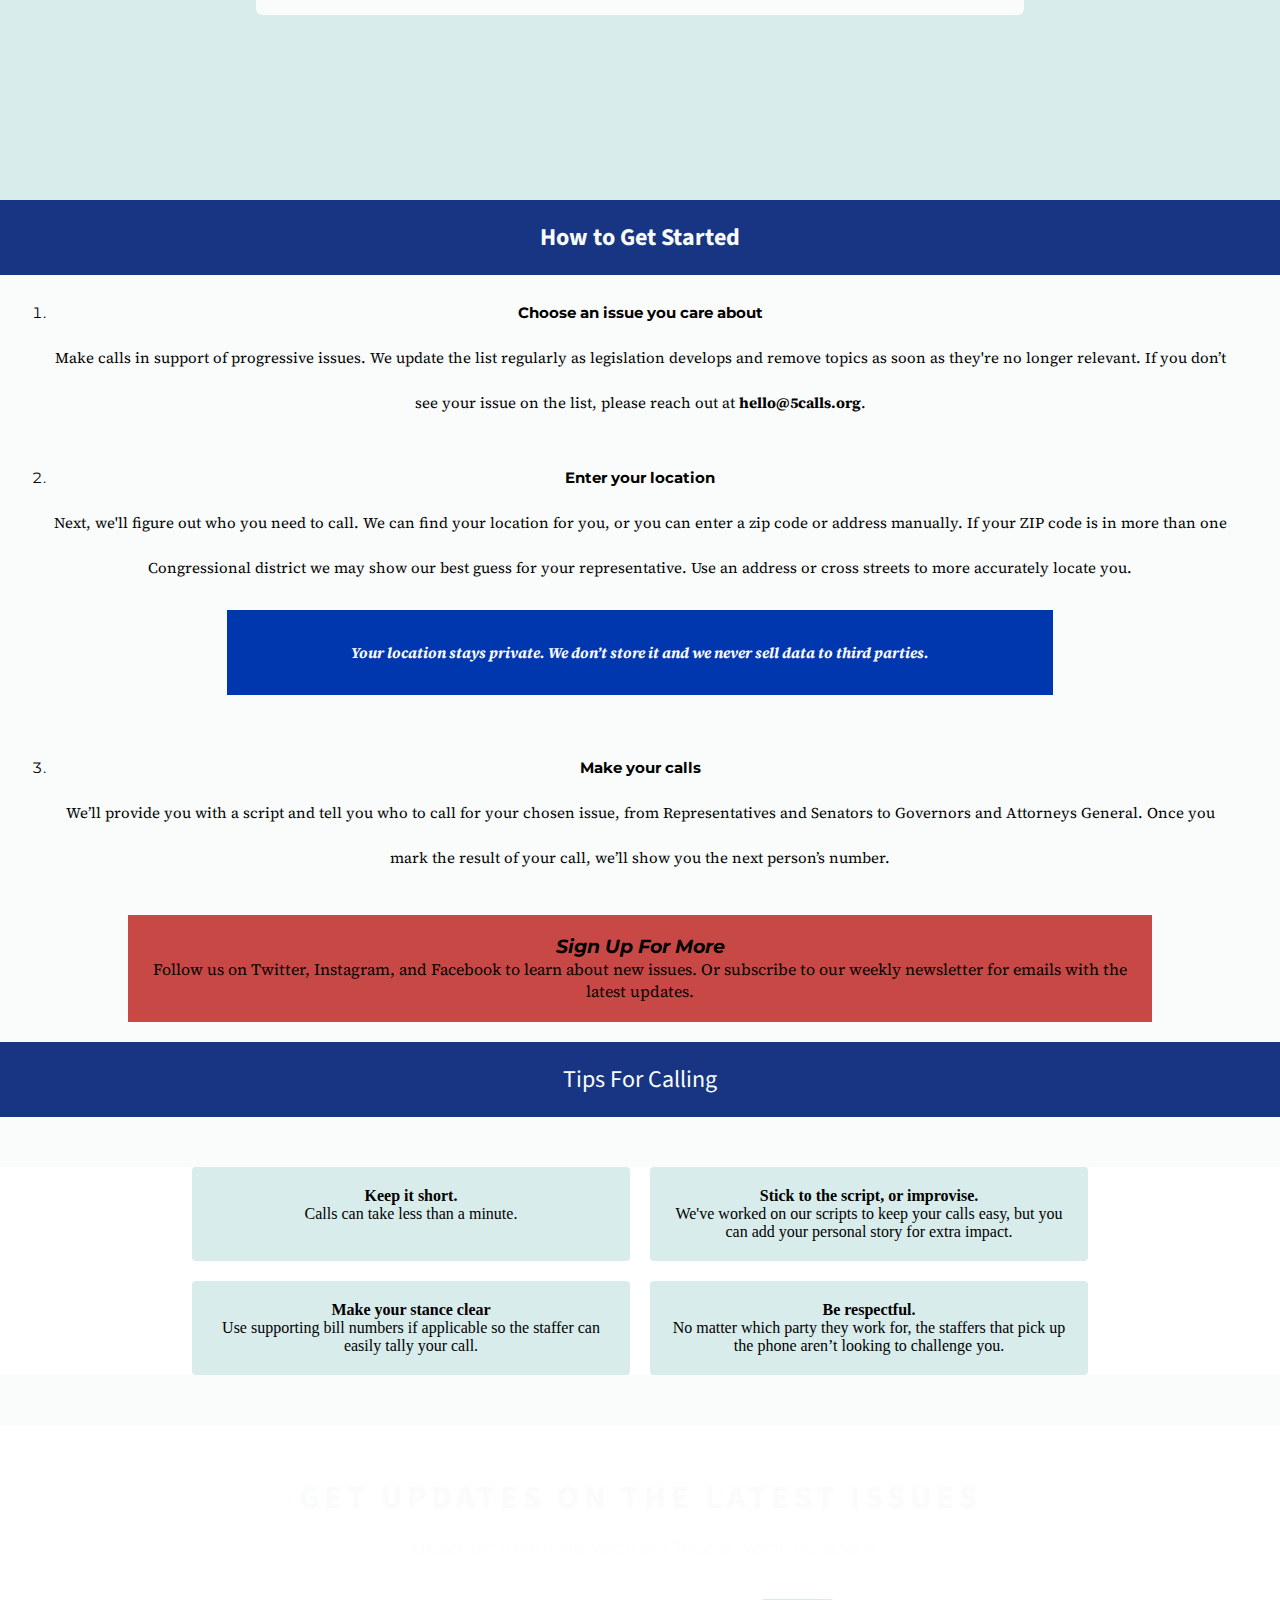
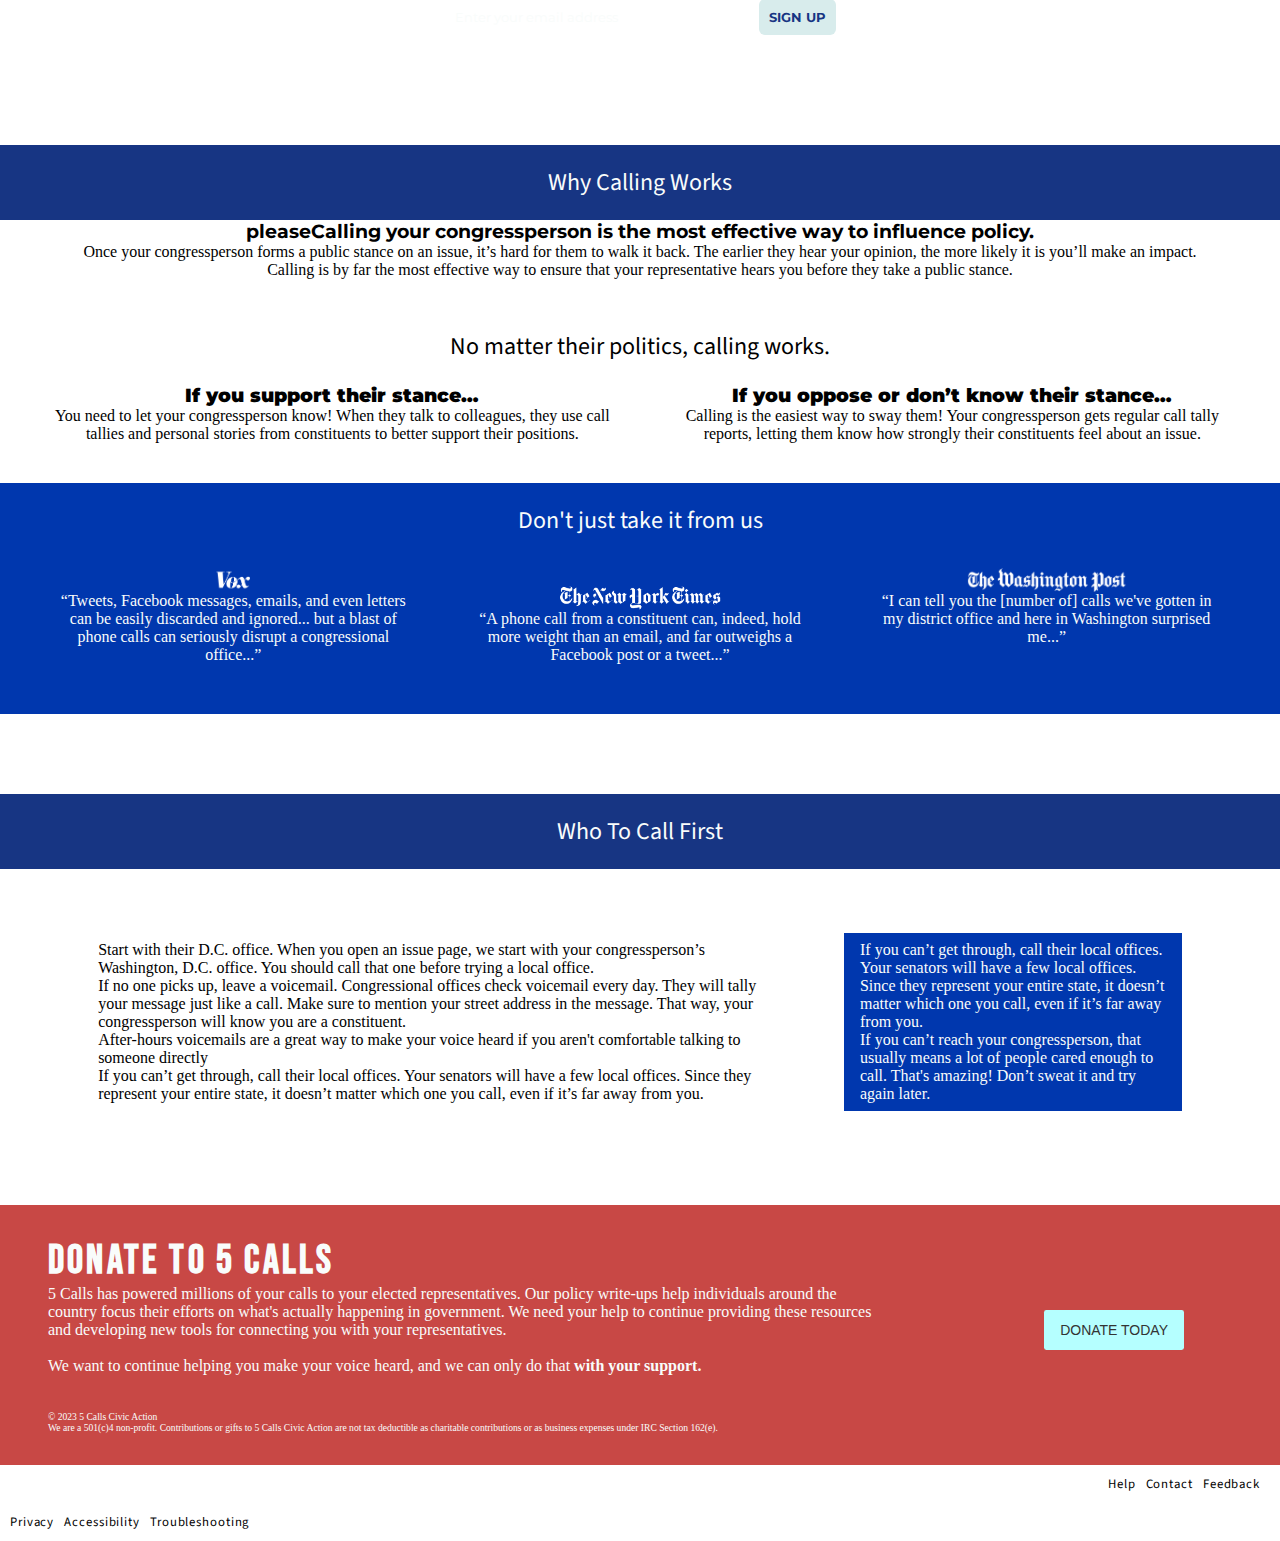
==== commit 3937d55d: "Update index.html" ====
--- a/index.html
+++ b/index.html
@@ -32,7 +32,7 @@
                 <a href="contact.html" class="nav-link" rel="noopener noreferrer" target="_blank">Contact</a>
             </li>
             <li class="nav-donate">
-                <a href=#section10 class="donate-button" rel="noopener noreferrer">Donate</a>
+                <a href=#section8 class="donate-button" rel="noopener noreferrer">Donate</a>
             </li>
         </ul>
     </nav>
@@ -158,7 +158,7 @@
             <div class="section-6-block-1">
            
 
-                <h3>Calling your congressperson is the most effective way to influence policy.</h3>
+                <h3>pleaseCalling your congressperson is the most effective way to influence policy.</h3>
 
                 <p>Once your congressperson forms a public stance on an issue, it’s hard for them to walk it back. The earlier they hear your opinion, the more likely it is you’ll make an impact. Calling is by far the most effective way to ensure that your representative hears you before they take a public stance.</p>
             </div>
@@ -276,7 +276,7 @@
             <ul class="left-list" id="left-list" aria-labelledby="left-list">
                 <li role="listitem"><a href="#" role="link" aria-label="help">Help</a></li>
                 <li role="listitem"><a href="contact.html" role="link" target="_blank" rel="noopener noreferrer" aria-label="contact">Contact</a></li>
-                <li role="listitem"><a href="#" role="link" aria-label="feedback">Feedback</a></li>
+                <li role="listitem"><a href="feedback.html" role="link" aria-label="feedback">Feedback</a></li>
             </ul>
         </div>
         <ul class="list3" id="list3" aria-labelledby="list3">
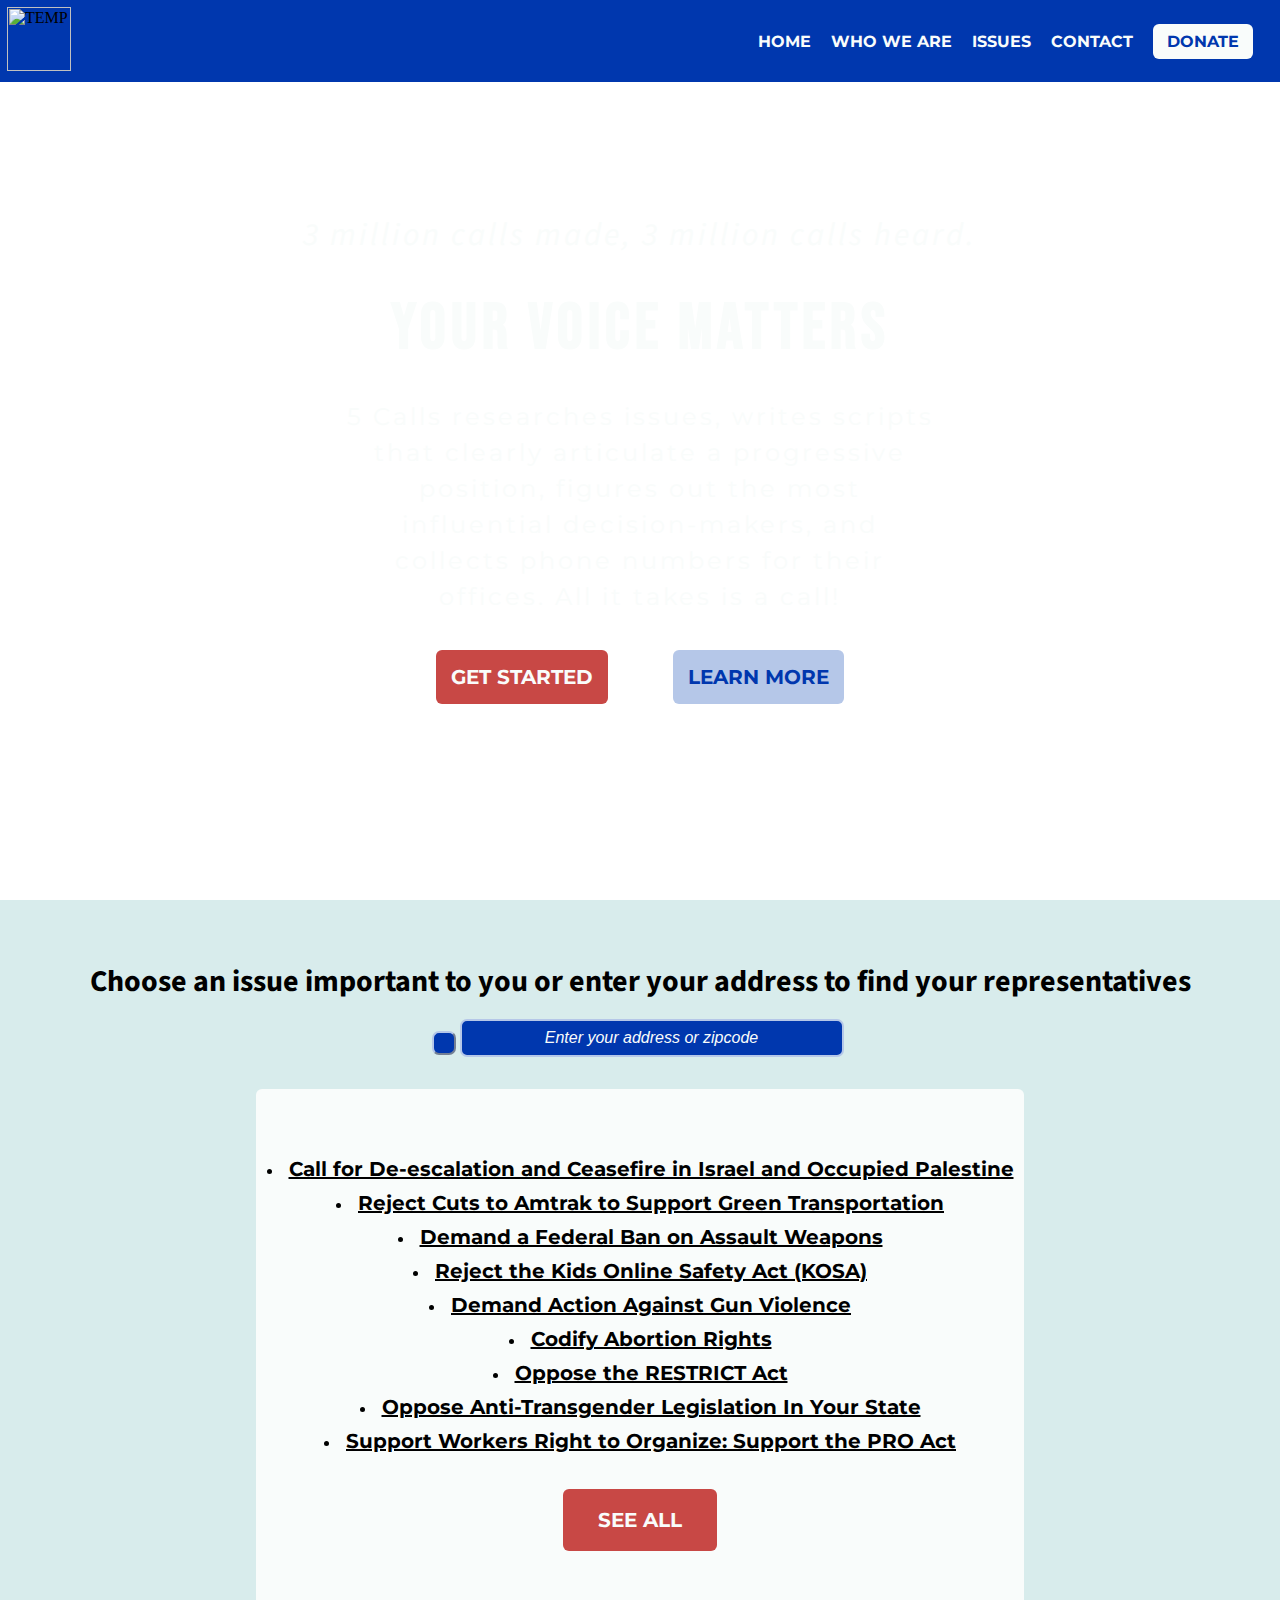
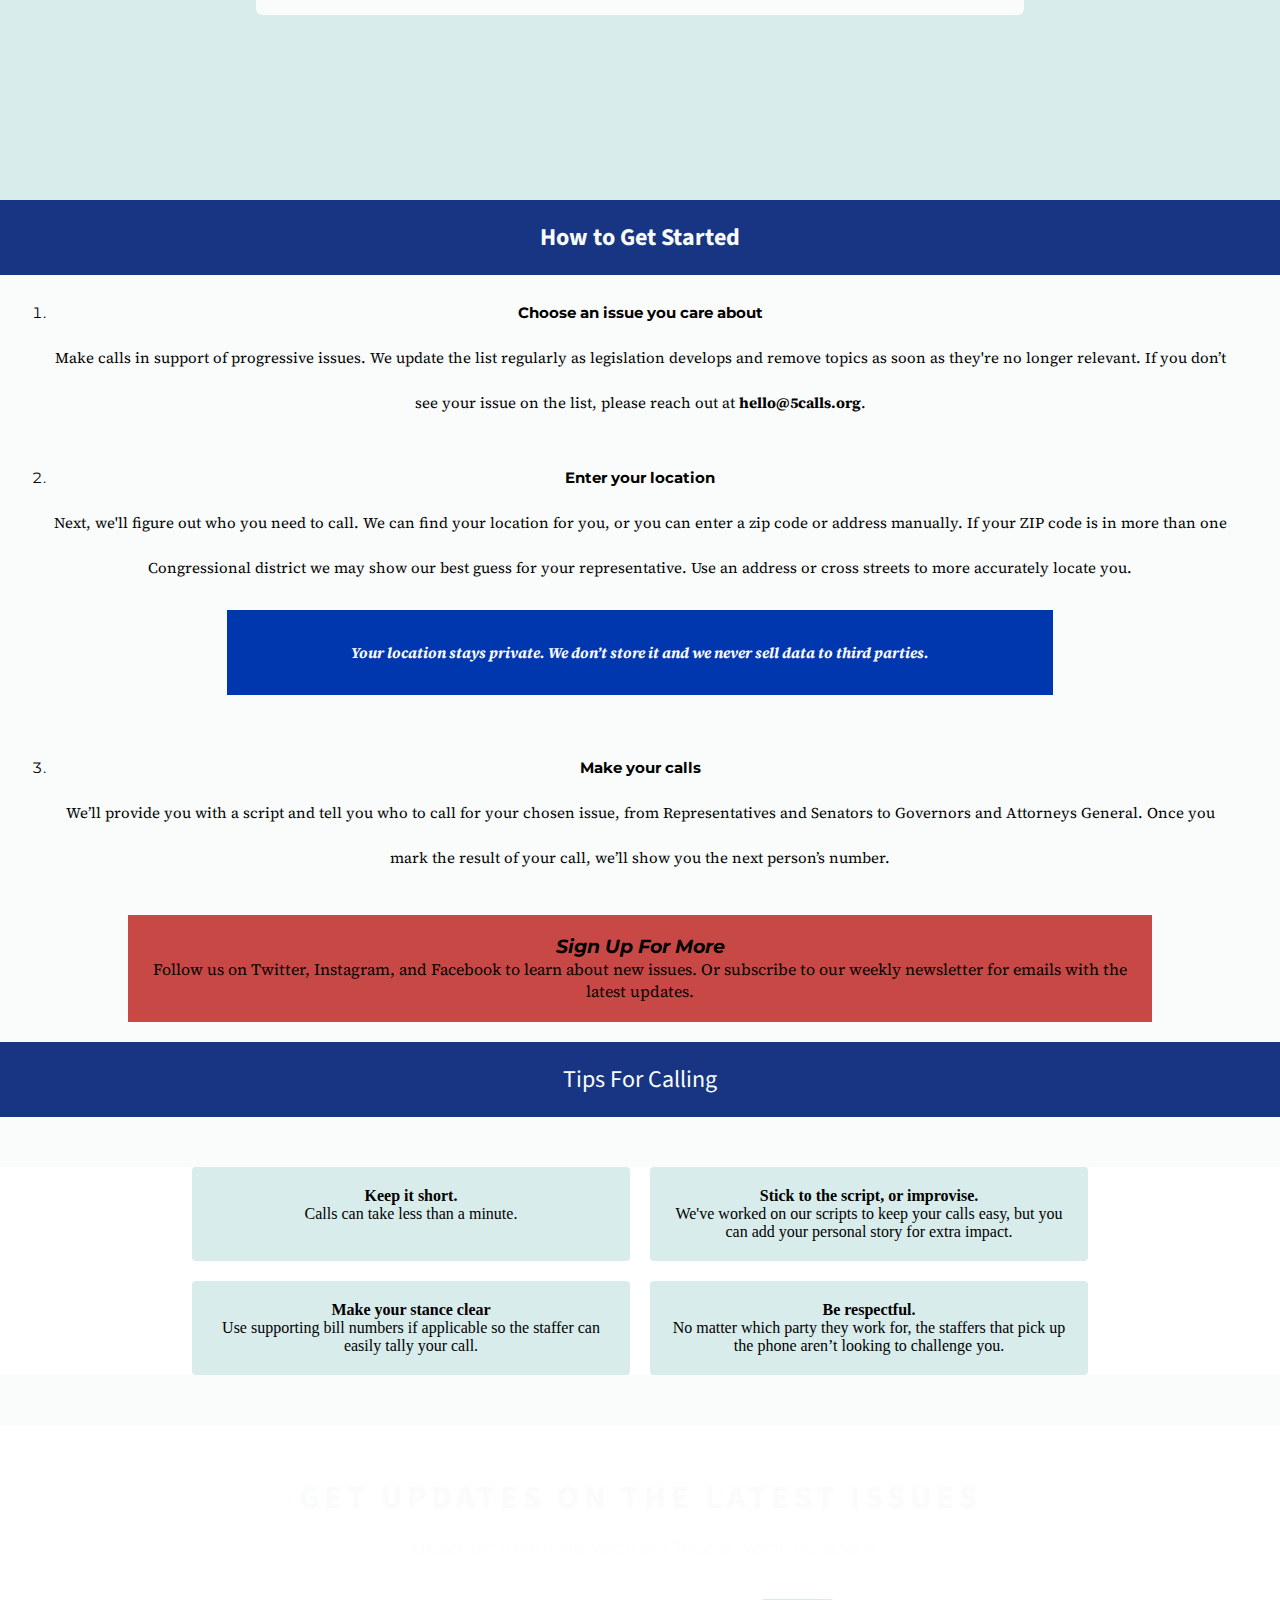
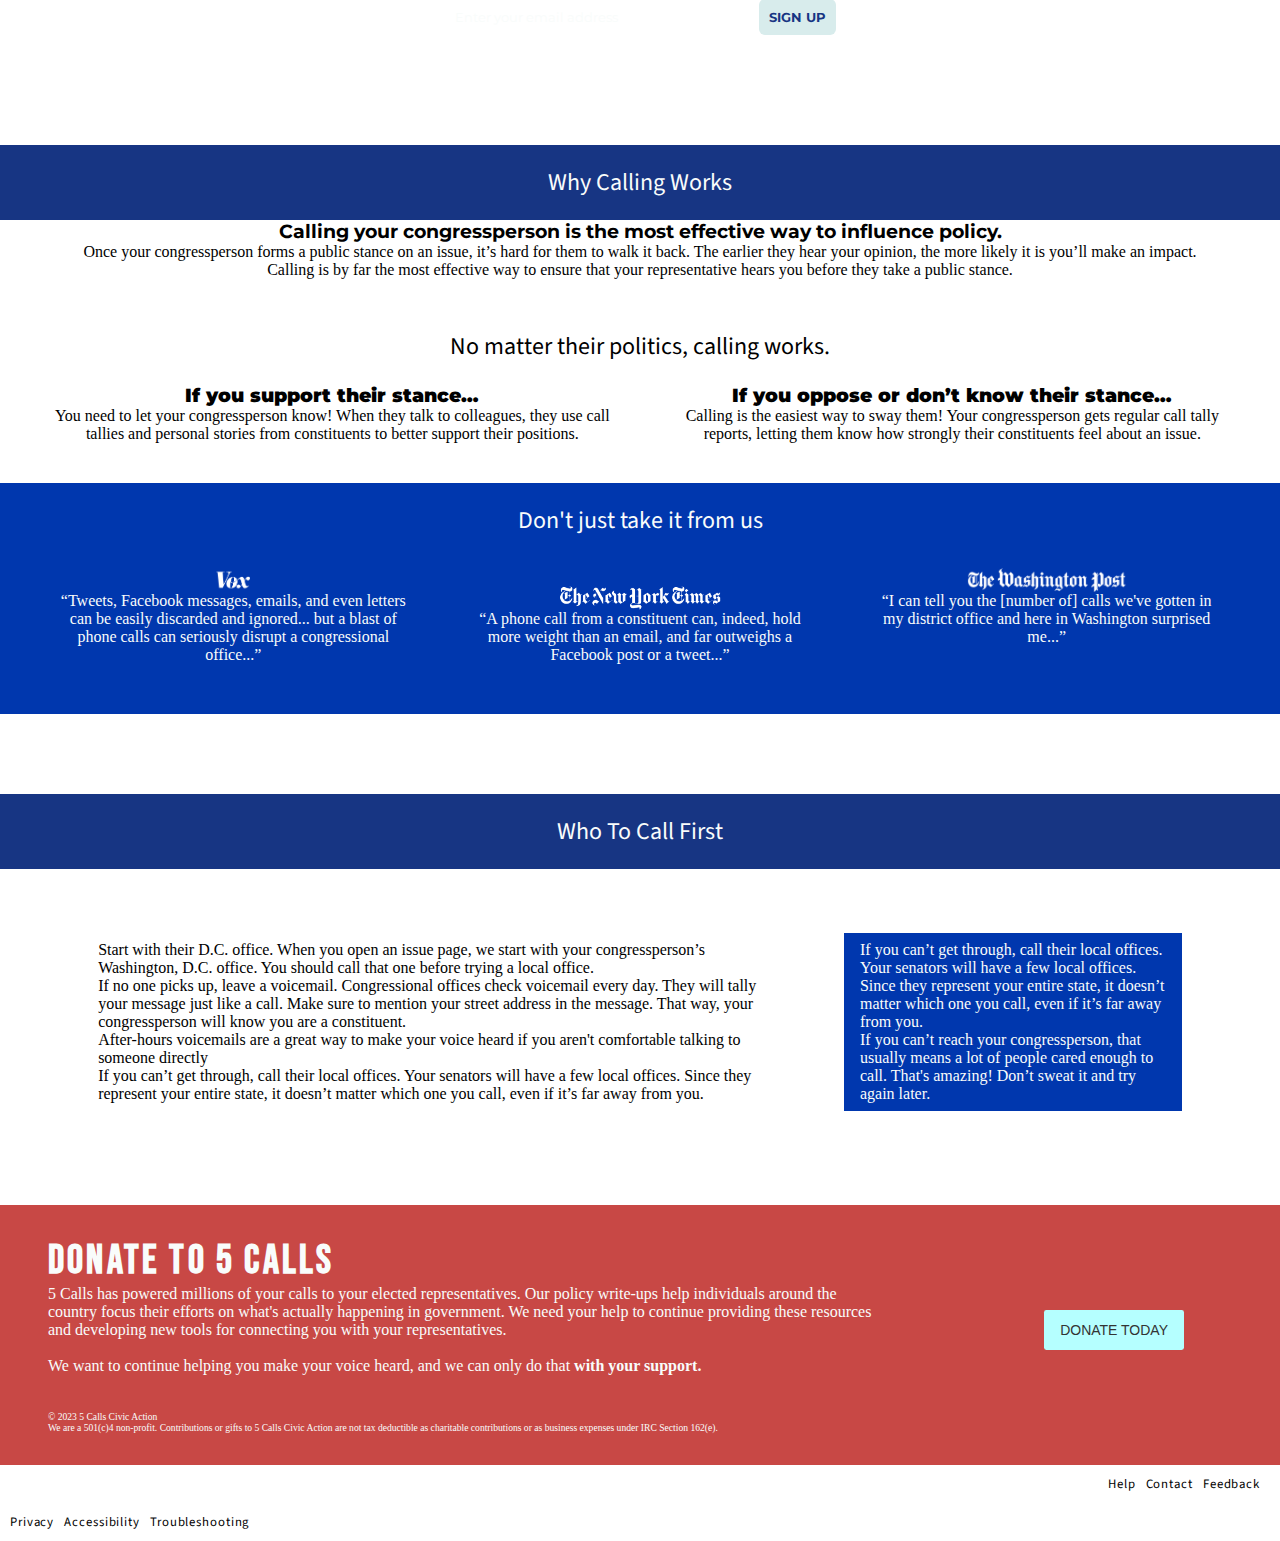
==== commit a9606db5: "Update index.html" ====
--- a/index.html
+++ b/index.html
@@ -158,7 +158,7 @@
             <div class="section-6-block-1">
            
 
-                <h3>pleaseCalling your congressperson is the most effective way to influence policy.</h3>
+                <h3>Calling your congressperson is the most effective way to influence policy.</h3>
 
                 <p>Once your congressperson forms a public stance on an issue, it’s hard for them to walk it back. The earlier they hear your opinion, the more likely it is you’ll make an impact. Calling is by far the most effective way to ensure that your representative hears you before they take a public stance.</p>
             </div>
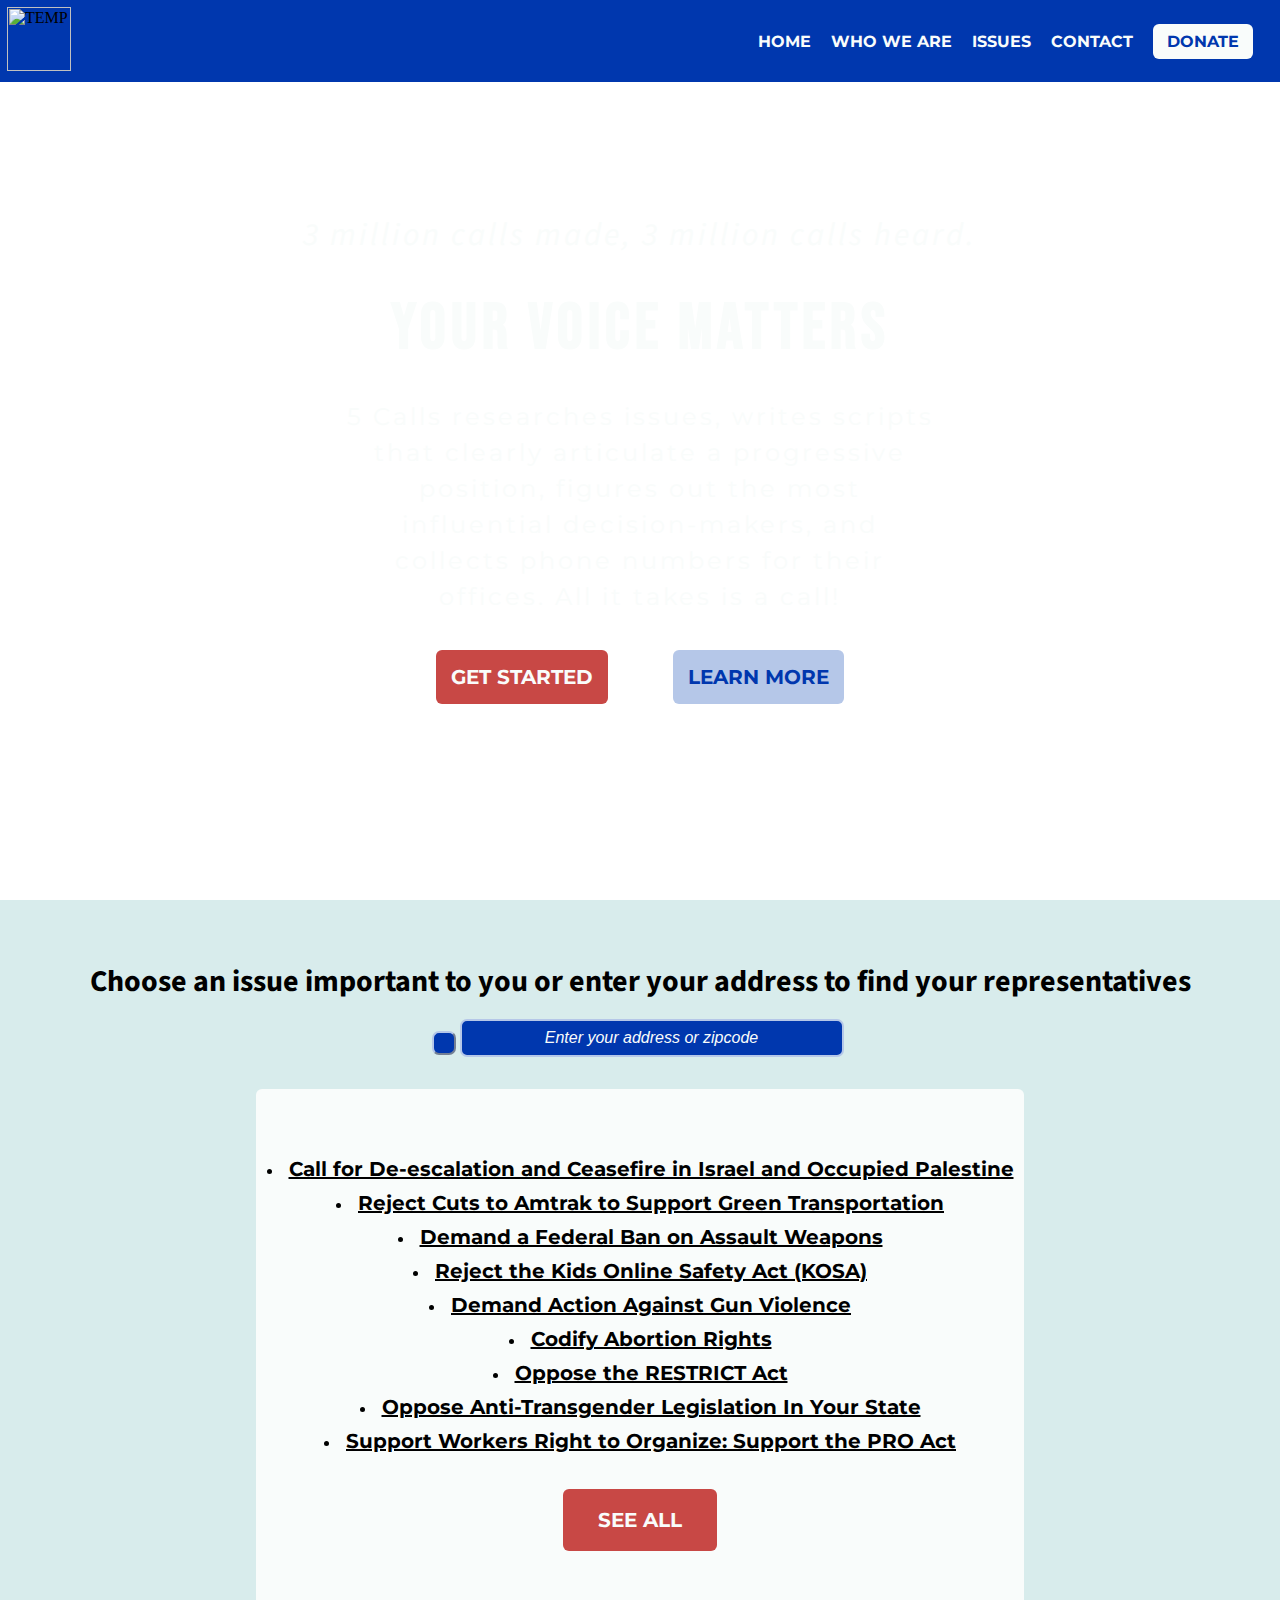
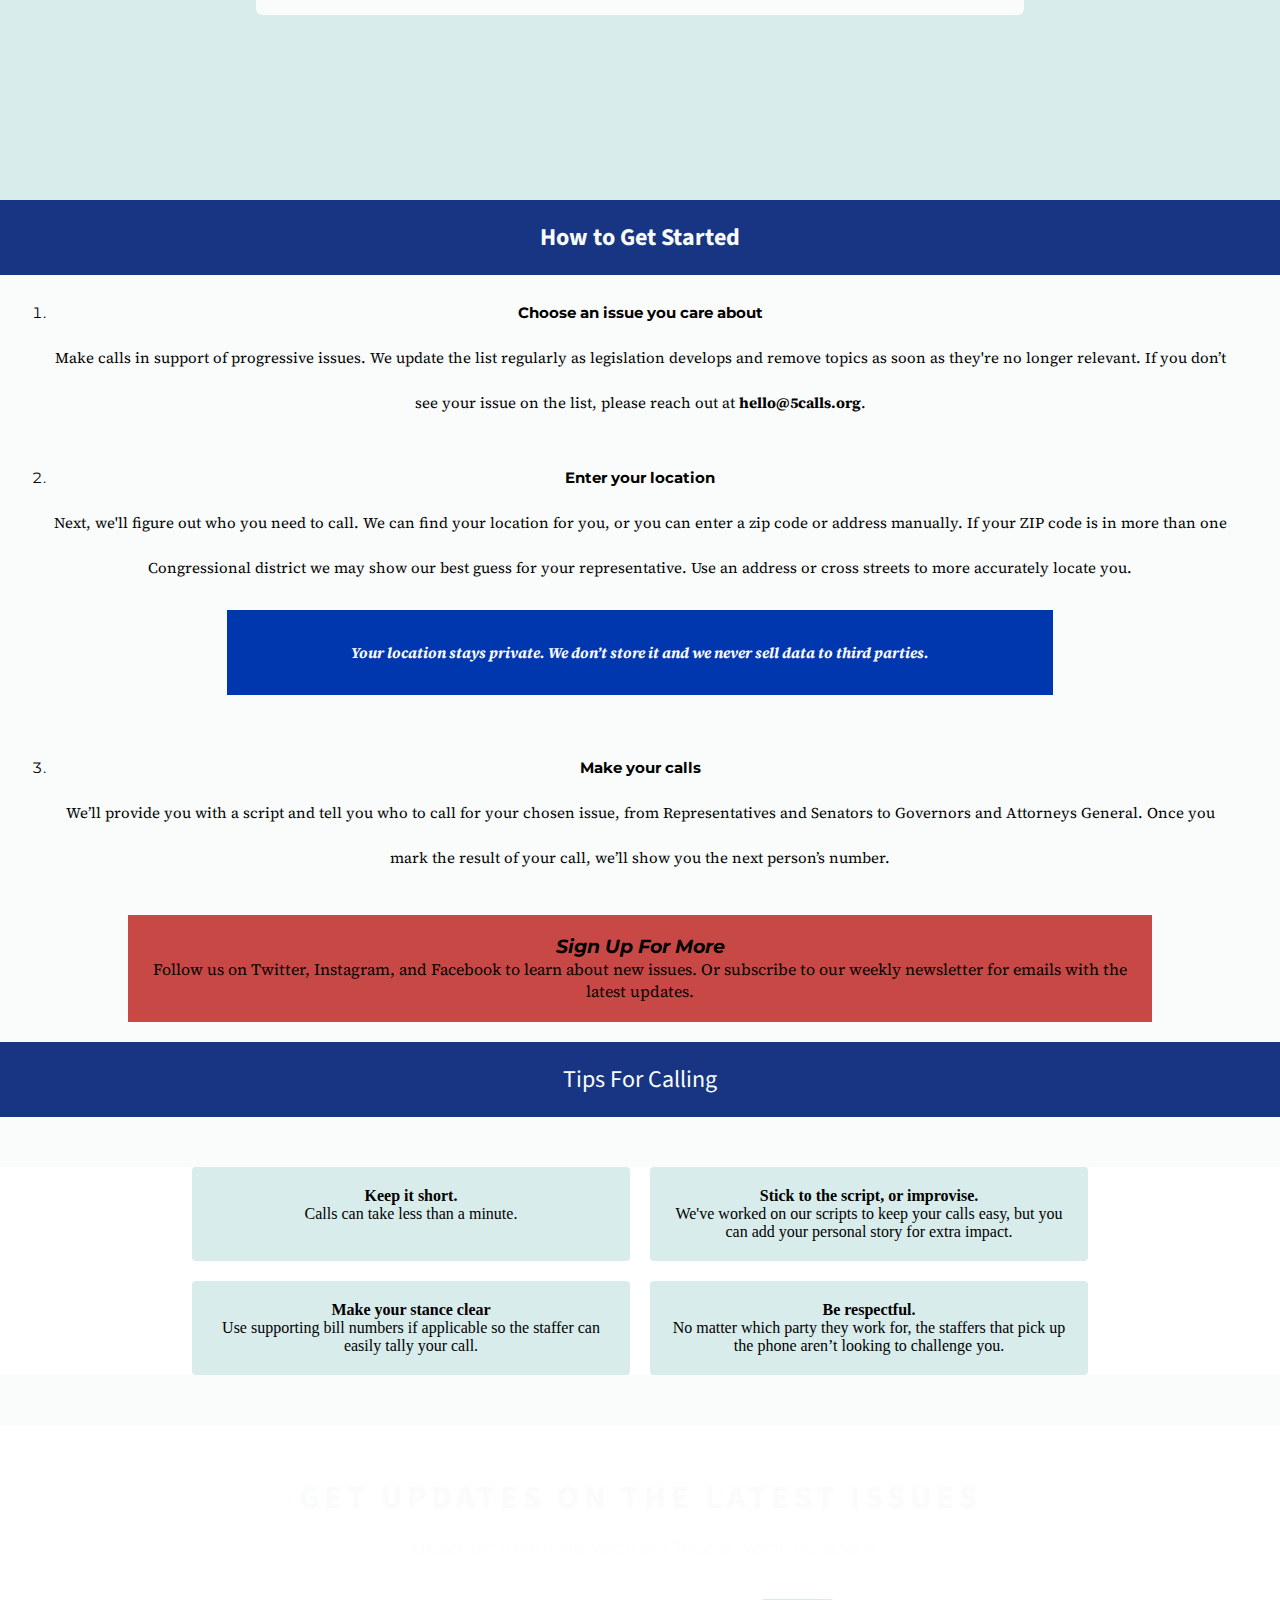
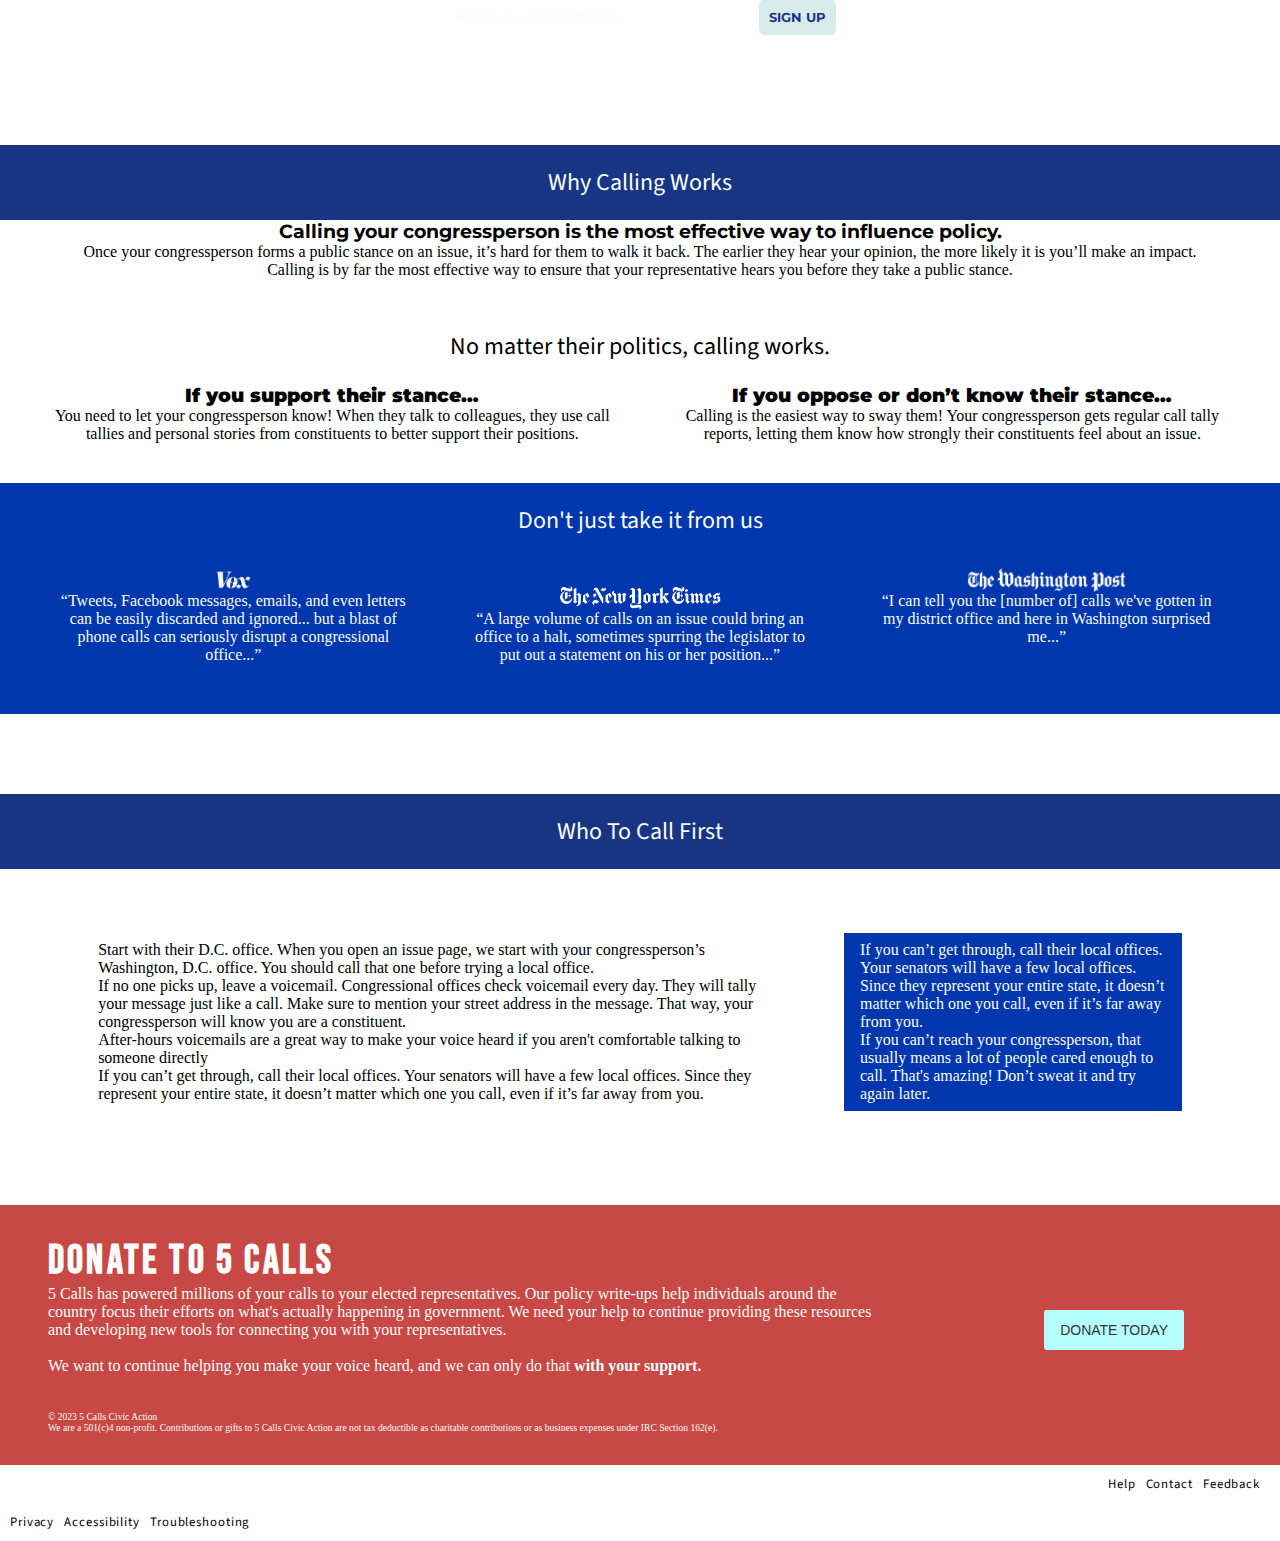
==== commit 111840de: "Update index.html" ====
--- a/index.html
+++ b/index.html
@@ -193,7 +193,7 @@
                     <div class="testimonial-item" id="nyt" role="article" aria-labelledby="new-york-times-testimonial">
                         <a href="https://www.nytimes.com/2016/11/22/us/politics/heres-why-you-should-call-not-email-your-legislators.html" role="link" target="_blank" rel="noopener noreferrer">
                             <img class="testimonial-logo" src="nytimes.png" alt="new york times logo">
-                            <p><q>A phone call from a constituent can, indeed, hold more weight than an email, and far outweighs a Facebook post or a tweet...</q></p>
+                            <p><q>A large volume of calls on an issue could bring an office to a halt, sometimes spurring the legislator to put out a statement on his or her position...</q></p>
                         </a>
                     </div>
                 
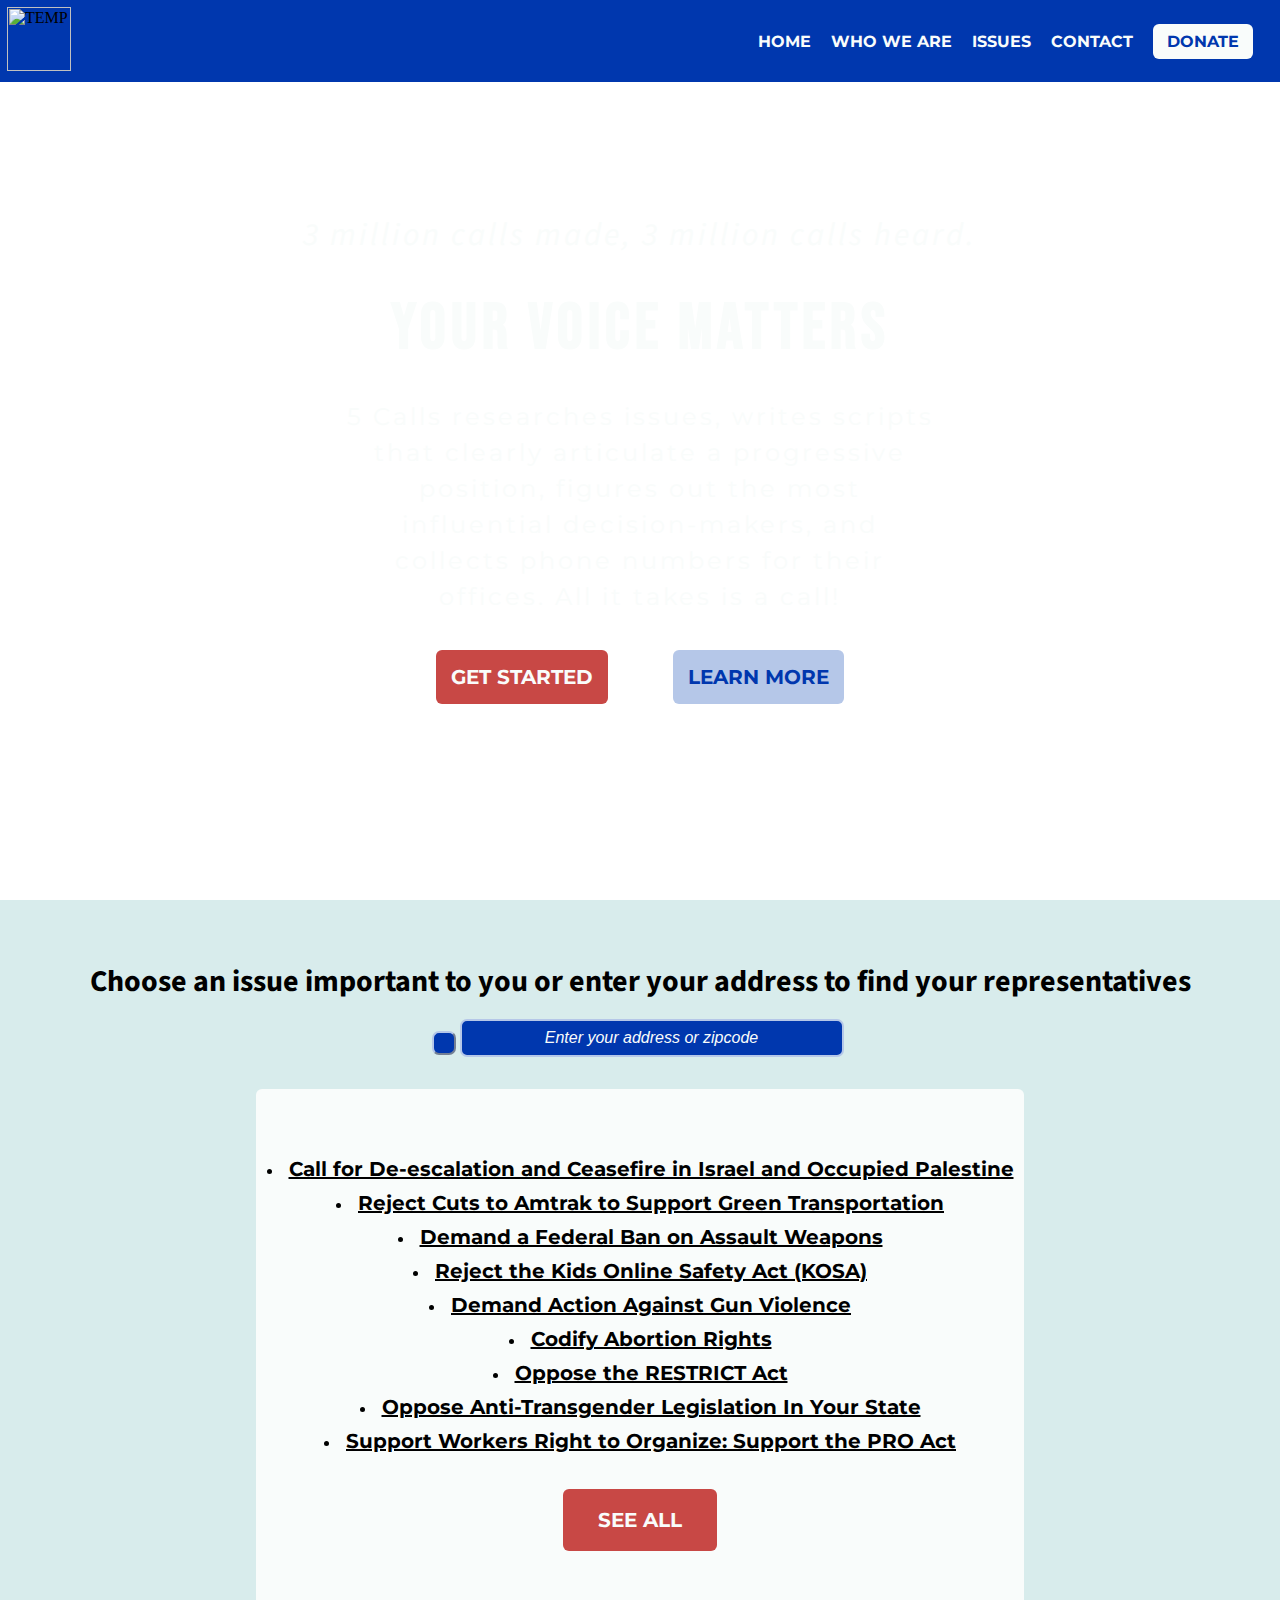
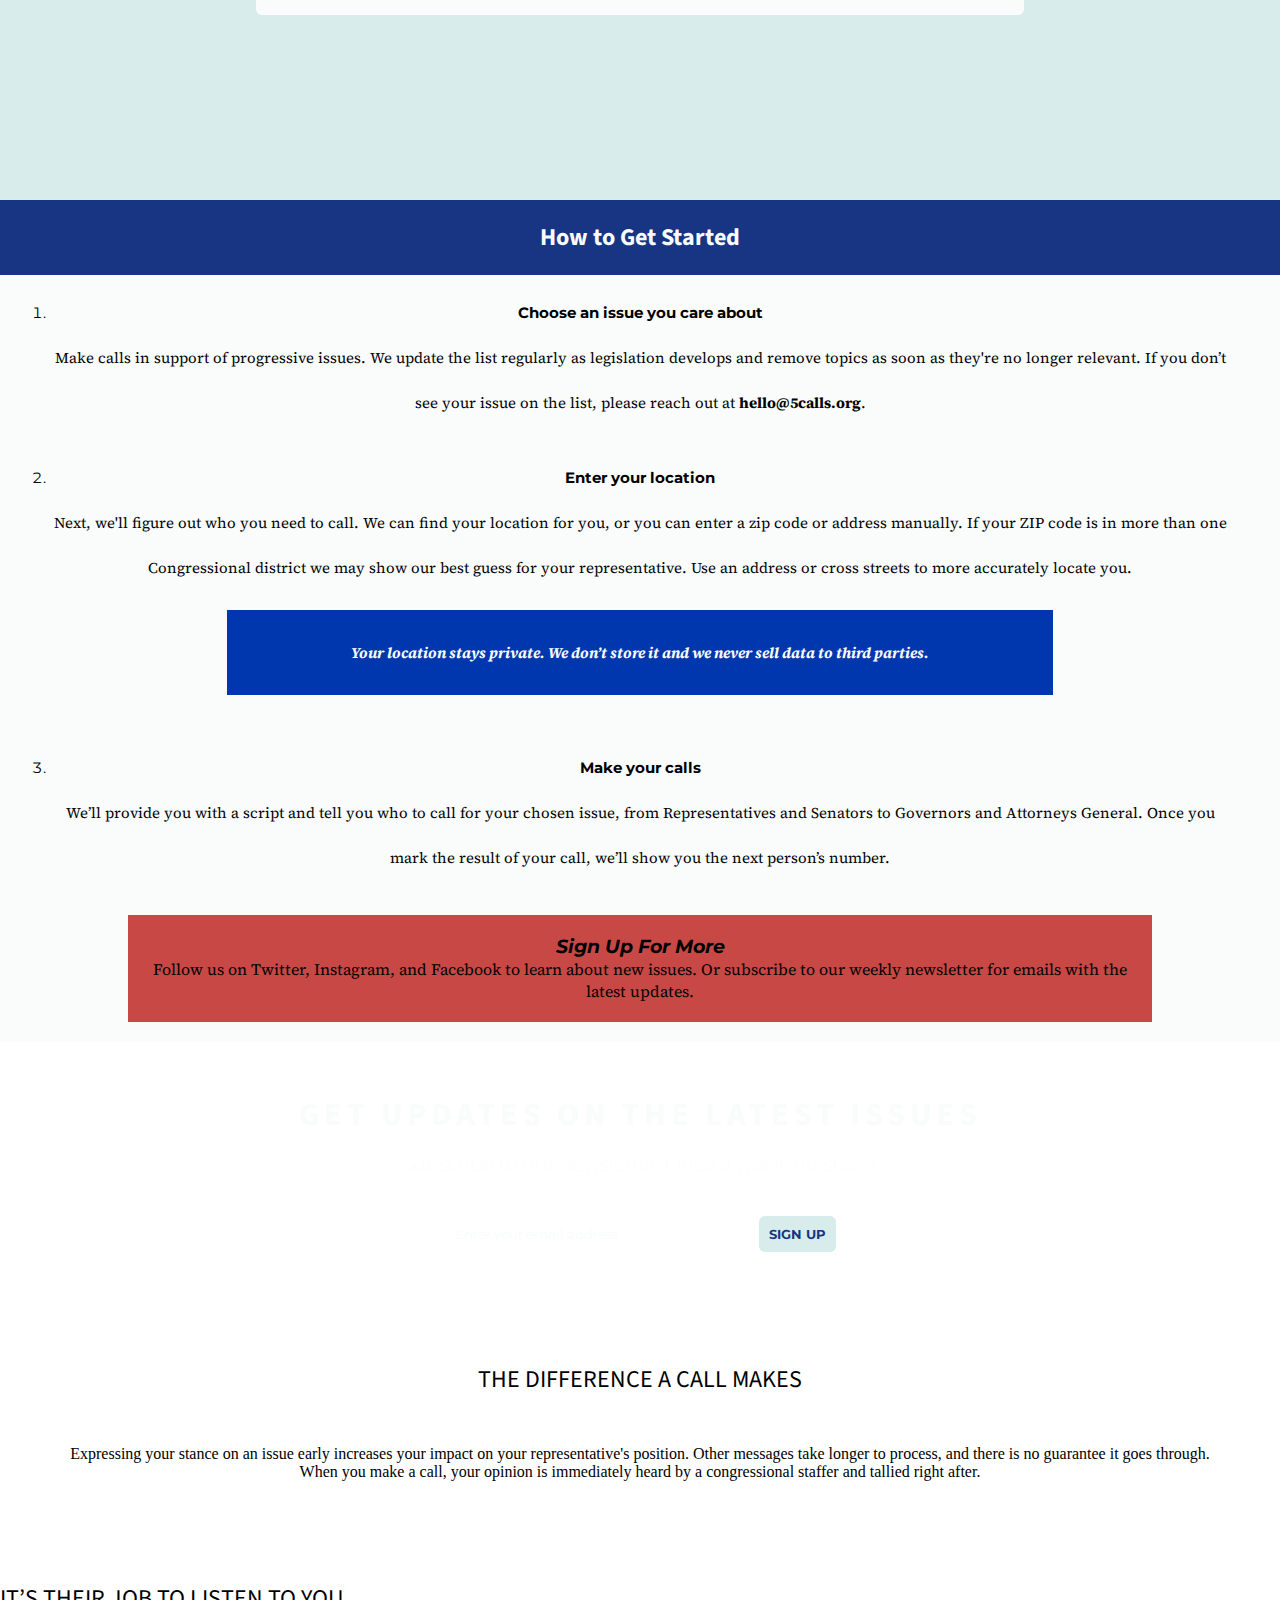
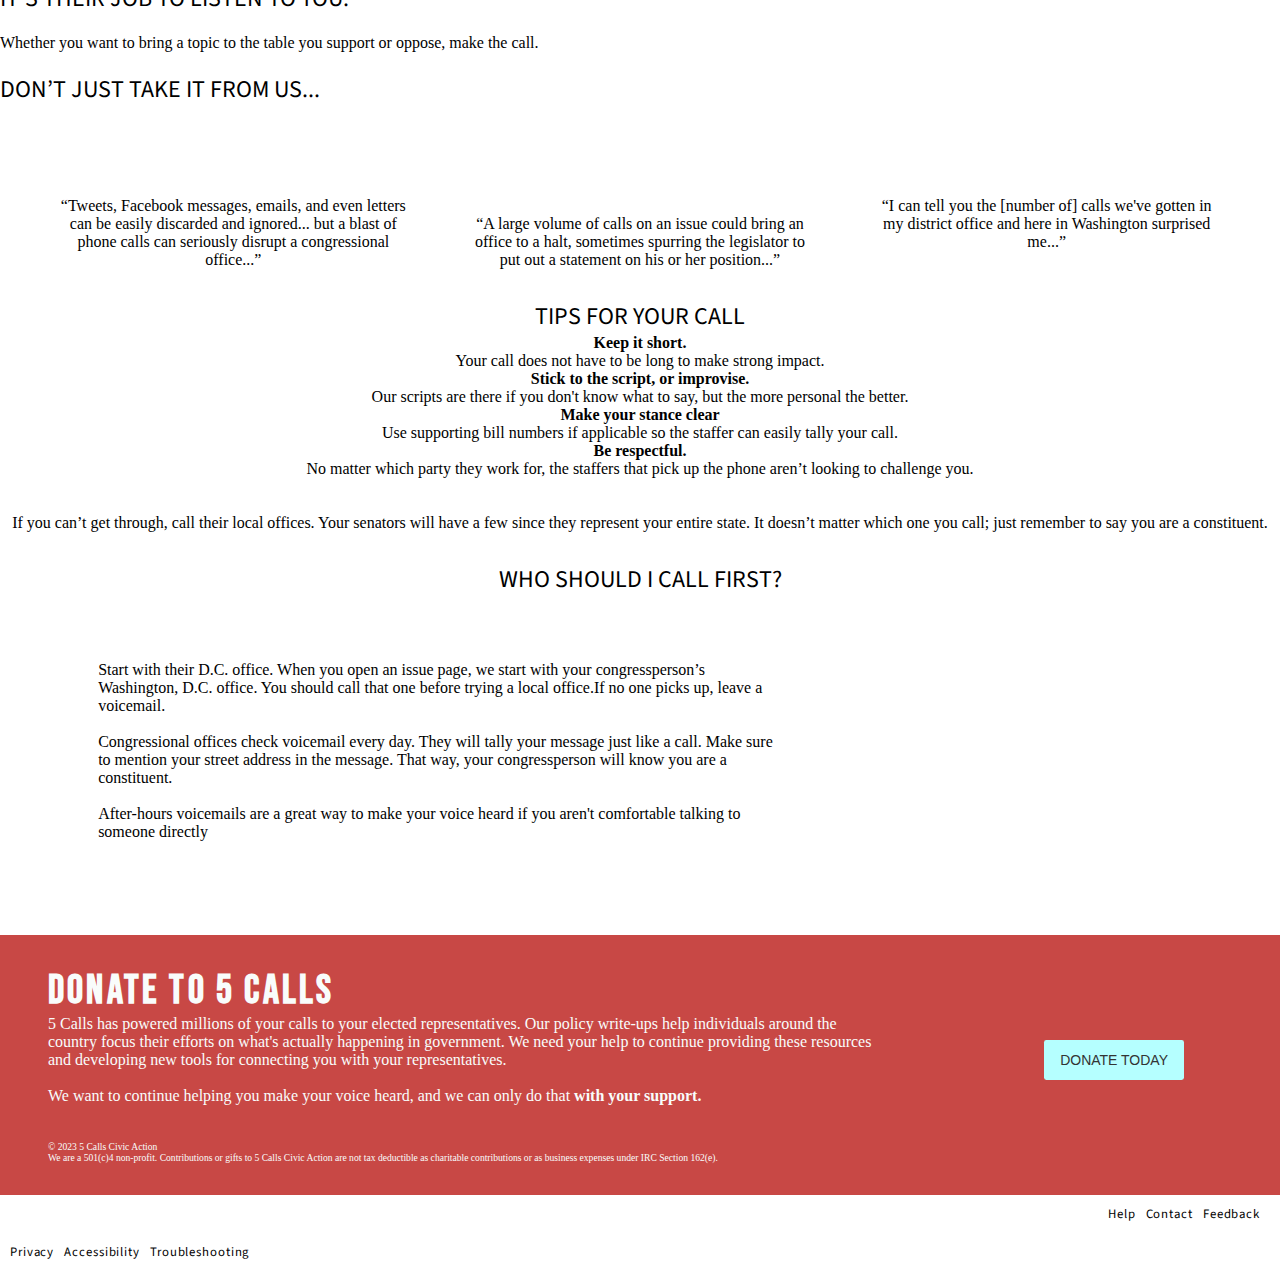
==== commit 218a56fa: "Update index.html" ====
--- a/index.html
+++ b/index.html
@@ -118,27 +118,6 @@
         </section>
 
         
-        <section id="section4">
-
-            <h2 class="headers">Tips For Calling</h2>
-<div class="space"></div>
-            <div class="section-4-boxes">
-                <div class="section-4-item">
-                    <p><strong>Keep it short.</strong><br>Calls can take less than a minute.</p>
-                </div>
-                <div class="section-4-item">
-                    <p><strong>Stick to the script, or improvise.</strong><br>We've worked on our scripts to keep your calls easy, but you can add your personal story for extra impact.</p>
-                </div>
-                <div class="section-4-item">
-                    <p><strong>Make your stance clear</strong><br>Use supporting bill numbers if applicable so the staffer can easily tally your call.</p>
-                </div>
-                <div class="section-4-item">
-                    <p><strong>Be respectful.</strong><br>No matter which party they work for, the staffers that pick up the phone aren’t looking to challenge you.</p>
-                </div>
-            </div>
-
-            <div class="space"></div>
-        </section>
 
 
         <section id="section5">
@@ -154,34 +133,27 @@
 
 
         <section id="section6">
-            <h2 class="headers">Why Calling Works</h2>
             <div class="section-6-block-1">
-           
-
-                <h3>Calling your congressperson is the most effective way to influence policy.</h3>
-
-                <p>Once your congressperson forms a public stance on an issue, it’s hard for them to walk it back. The earlier they hear your opinion, the more likely it is you’ll make an impact. Calling is by far the most effective way to ensure that your representative hears you before they take a public stance.</p>
-            </div>
-
+
+                <h2>THE DIFFERENCE A CALL MAKES</h2>
+                <br>
+                <p>Expressing your stance on an issue early increases your impact on your representative's position. Other messages take longer to process, and there is no guarantee it goes through. When you make a call, your opinion is immediately heard by a congressional staffer and tallied right after.</p>
+            </div>
+        </section>
+
+        <section id="section6-2">
             <div class="section-6-block-2">
-                <h2>No matter their politics, calling works.</h2>
-
-                <div class="no-matter">
-                    <div id="no-matter1">
-                        <h3><strong>If you support their stance…</strong></h3>
-                        <p>You need to let your congressperson know! When they talk to colleagues, they use call tallies and personal stories from constituents to better support their positions.</p>
-                    </div>
-                    <div id="no-matter2">
-                        <h3><strong>If you oppose or don’t know their stance…</strong></h3>
-                        <p>Calling is the easiest way to sway them! Your congressperson gets regular call tally reports, letting them know how strongly their constituents feel about an issue.</p>
-                    </div>
-                </div>
-            </div>
-
-            <div class="section-6-block-3">
-                
-                    <h2>Don't just take it from us</h2>
-
+                <h2>IT’S THEIR JOB TO LISTEN TO YOU.</h2>
+                <br>
+                <p>Whether you want to bring a topic to the table you support or oppose, <span>make the call.</span></p>
+            </div>
+        </section>
+
+        <section id="section6-3">
+
+            <h2>DON’T JUST TAKE IT FROM US...</h2>
+            <br>
+            <br>
                 <div class="testimonials">
                     <div class="testimonial-item" id="vox" role="article" aria-labelledby="vox-testimonial">
                         <a href="https://www.vox.com/policy-and-politics/2016/11/15/13641920/trump-resist-congress" role="link" target="_blank" rel="noopener noreferrer">
@@ -205,36 +177,44 @@
                     </div>
                 </div>
 
-            </div>
-
-        </section>
-        
-
+        </section>
+
+
+        <section id="section4">
+            <div id="heading+container">
+
+            <h2>TIPS FOR YOUR CALL</h2>
+            
+            <div class="tip-container">
+                <div class="tips">
+                    <p><strong class="highlight">Keep it short.</strong><br>Your call does not have to be long to make strong impact.</p>
+                </div>
+                <div class="tips">
+                    <p><strong class="highlight">Stick to the script, or improvise.</strong><br>Our scripts are there if you don't know what to say, but the more personal the better.</p>
+                </div>
+                <div class="tips">
+                    <p><strong class="highlight">Make your stance clear</strong><br>Use supporting bill numbers if applicable so the staffer can easily tally your call.</p>
+                </div>
+                <div class="tips">
+                    <p><strong class="highlight">Be respectful.</strong><br>No matter which party they work for, the staffers that pick up the phone aren’t looking to challenge you.</p>
+                </div>
+                
+            </div>
+        </div>
+            <br>
+            <br>
+            <aside>
+                <p><span class="highlight">If you can’t get through,</span> call their local offices. Your senators will have a few since they represent your entire state. It doesn’t matter which one you call; just remember to say you are a constituent.</p>  
+            </aside>        
+        </section>
         
         <section id="section7">
-            <h2 class="headers">Who To Call First</h2>
+            <h2>WHO SHOULD I CALL FIRST?</h2>
 
             <div class="section-7-content">
                 <div class="who-to-call-paragraphs"> 
-                    <div class="section7-1">
-                        <p>Start with their D.C. office. When you open an issue page, we start with your congressperson’s Washington, D.C. office. You should call that one before trying a local office.</p>
-                    </div>
-                    <div class="section7-2">
-                        <p>If no one picks up, leave a voicemail. Congressional offices check voicemail every day. They will tally your message just like a call. Make sure to mention your street address in the message. That way, your congressperson will know you are a constituent.</p> 
-                        <p>After-hours voicemails are a great way to make your voice heard if you aren't comfortable talking to someone directly<p> 
-                    </div>
-                    <div class="section7-3">
-                        If you can’t get through, call their local offices. Your senators will have a few local offices. Since they represent your entire state, it doesn’t matter which one you call, even if it’s far away from you.
-                    </div>
-                </div>
-
-                <div class="line"></div>
-
-                <aside class="aside7">
-                    <p>If you can’t get through, call their local offices. Your senators will have a few local offices. Since they represent your entire state, it doesn’t matter which one you call, even if it’s far away from you.</p>  
-
-                    <p>If you can’t reach your congressperson, that usually means a lot of people cared enough to call. That's  amazing! Don’t sweat it and try again later.</p>
-                </aside>
+                    <p>Start with their D.C. office. When you open an issue page, we start with your congressperson’s Washington, D.C. office. You should call that one before trying a local office.If no one picks up, leave a voicemail. <br><br>Congressional offices check voicemail every day. They will tally your message just like a call. Make sure to mention your street address in the message. That way, your congressperson will know you are a constituent. <br><br>After-hours voicemails are a great way to make your voice heard if you aren't comfortable talking to someone directly<p> 
+                </div>
             </div>
         </section>
         
@@ -258,7 +238,9 @@
             <br><br><p id="nonprofit-disclaimer">© 2023 5 Calls Civic Action<br>We are a 501(c)4 non-profit. Contributions or gifts to 5 Calls Civic Action are not tax deductible as charitable contributions or as business expenses under IRC Section 162(e).</p>
 
         </section>
+        
         <script src="homepage.js"></script>
+        
     </body>
 
     <footer>
